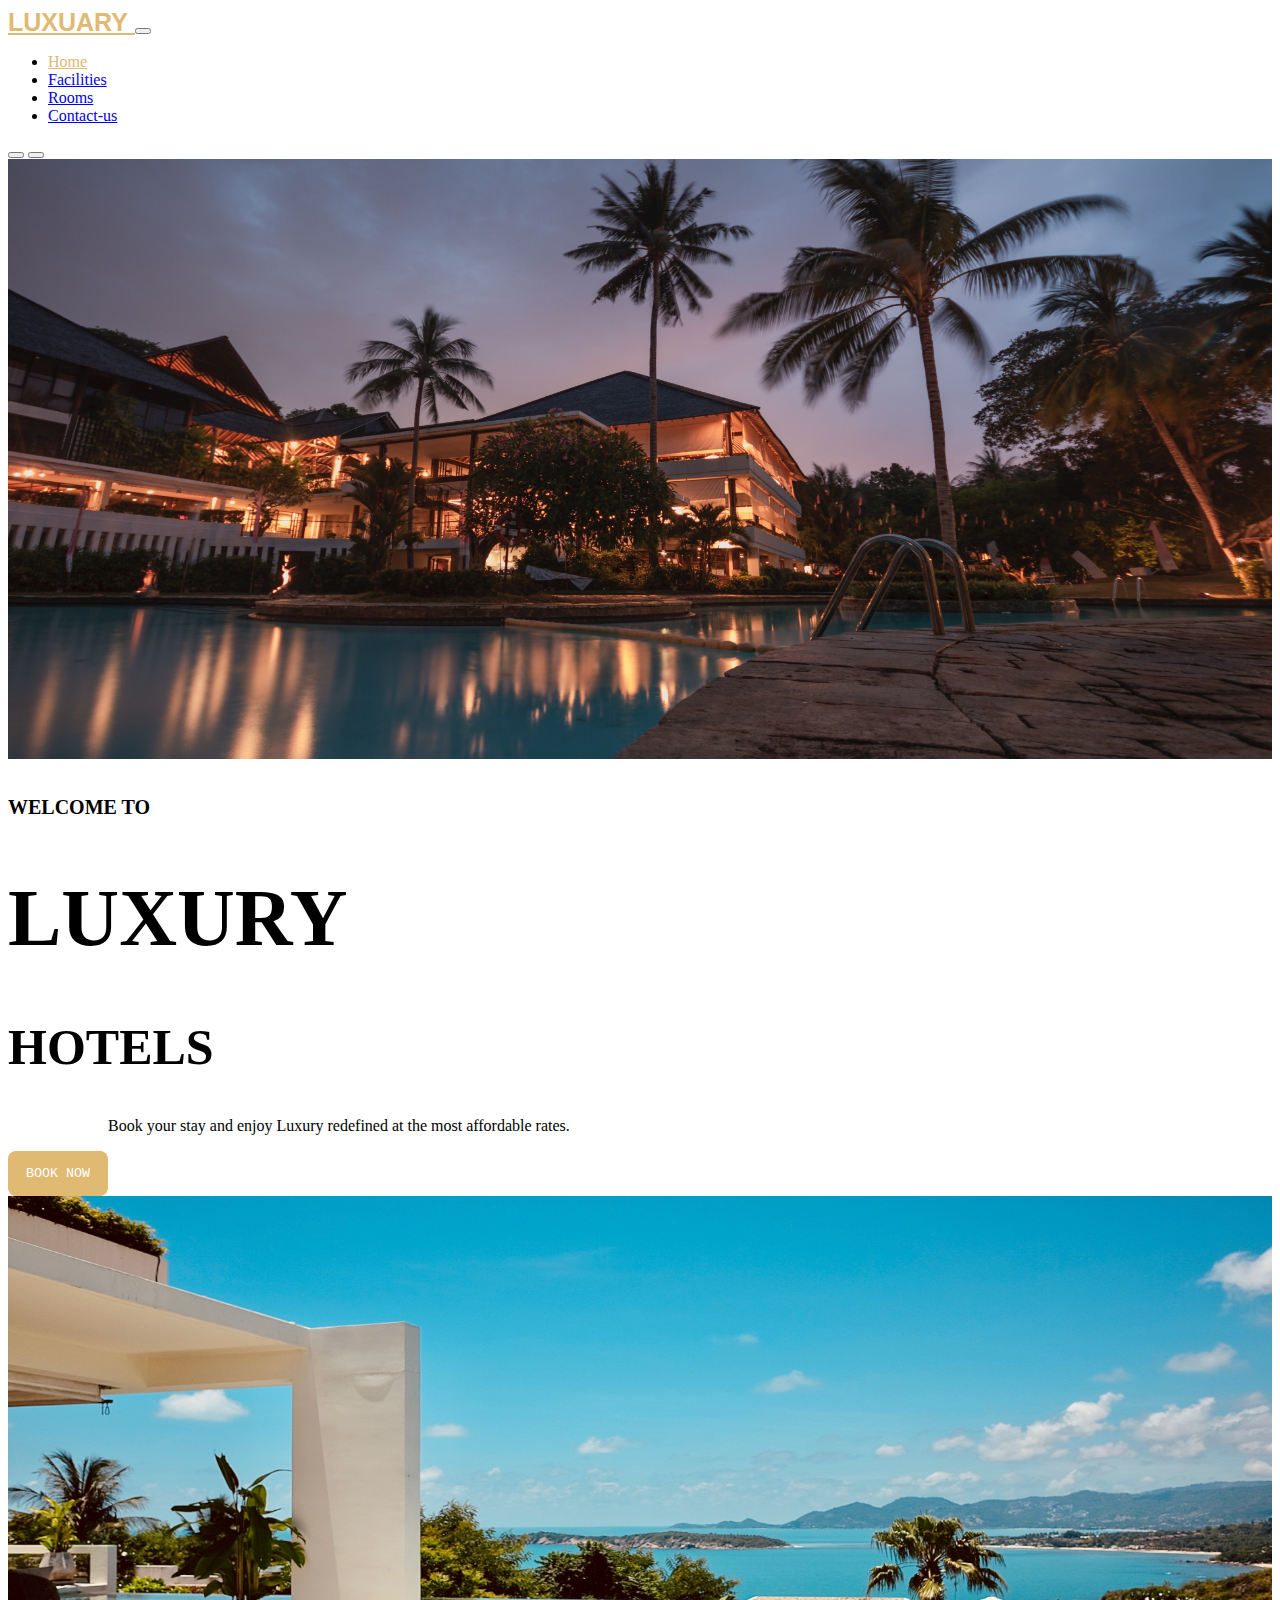
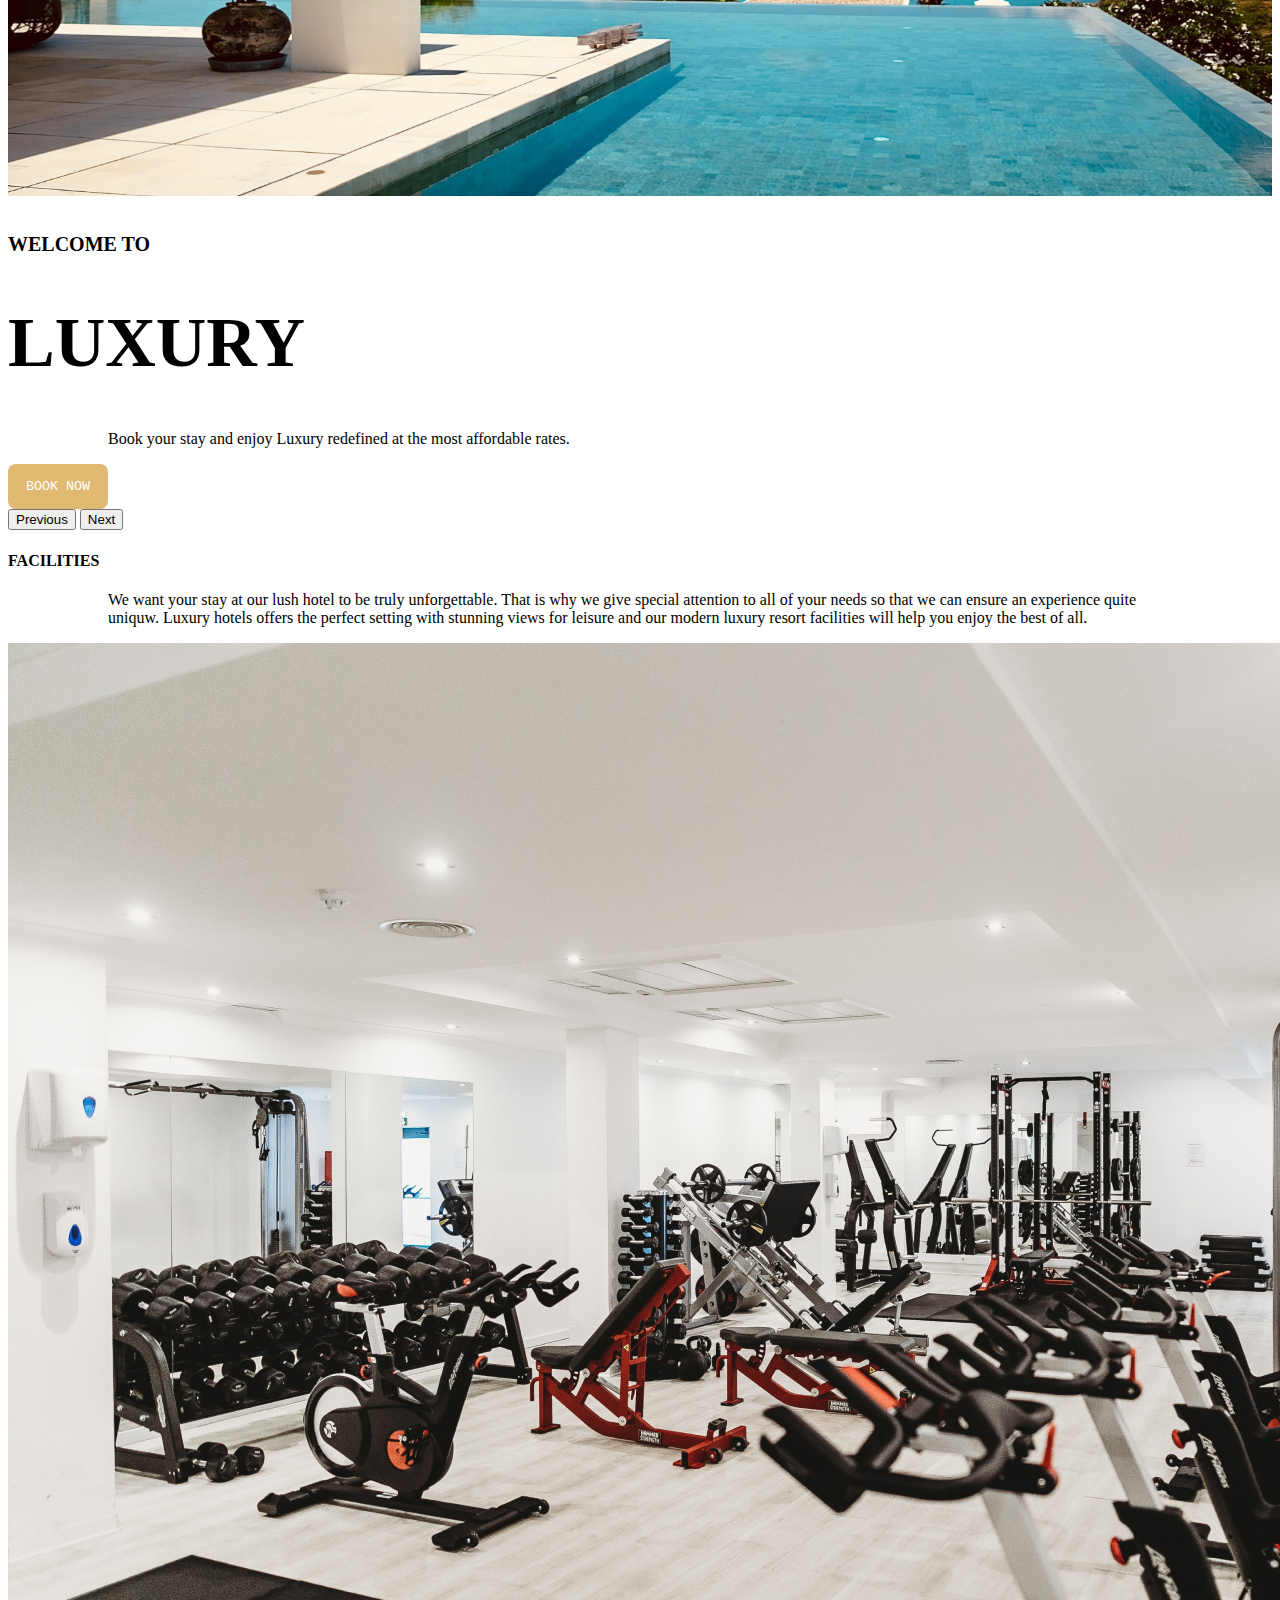
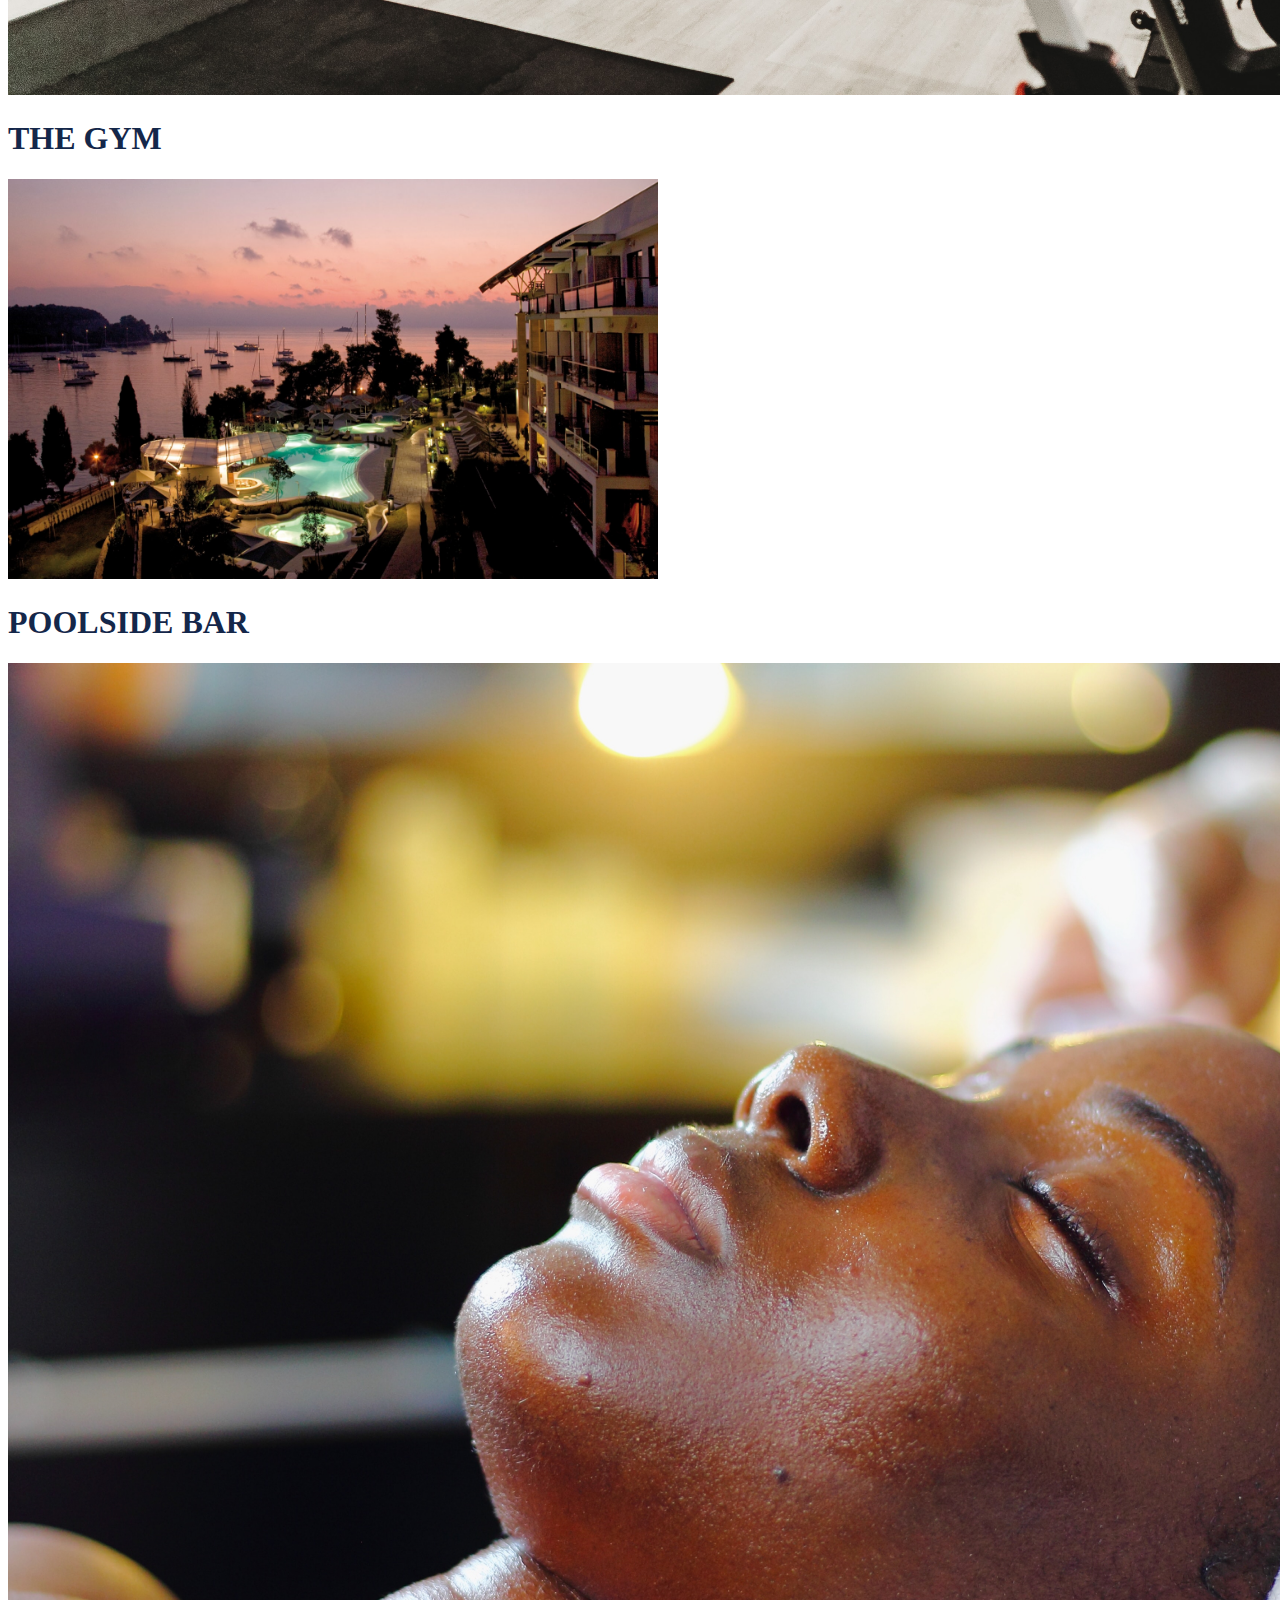
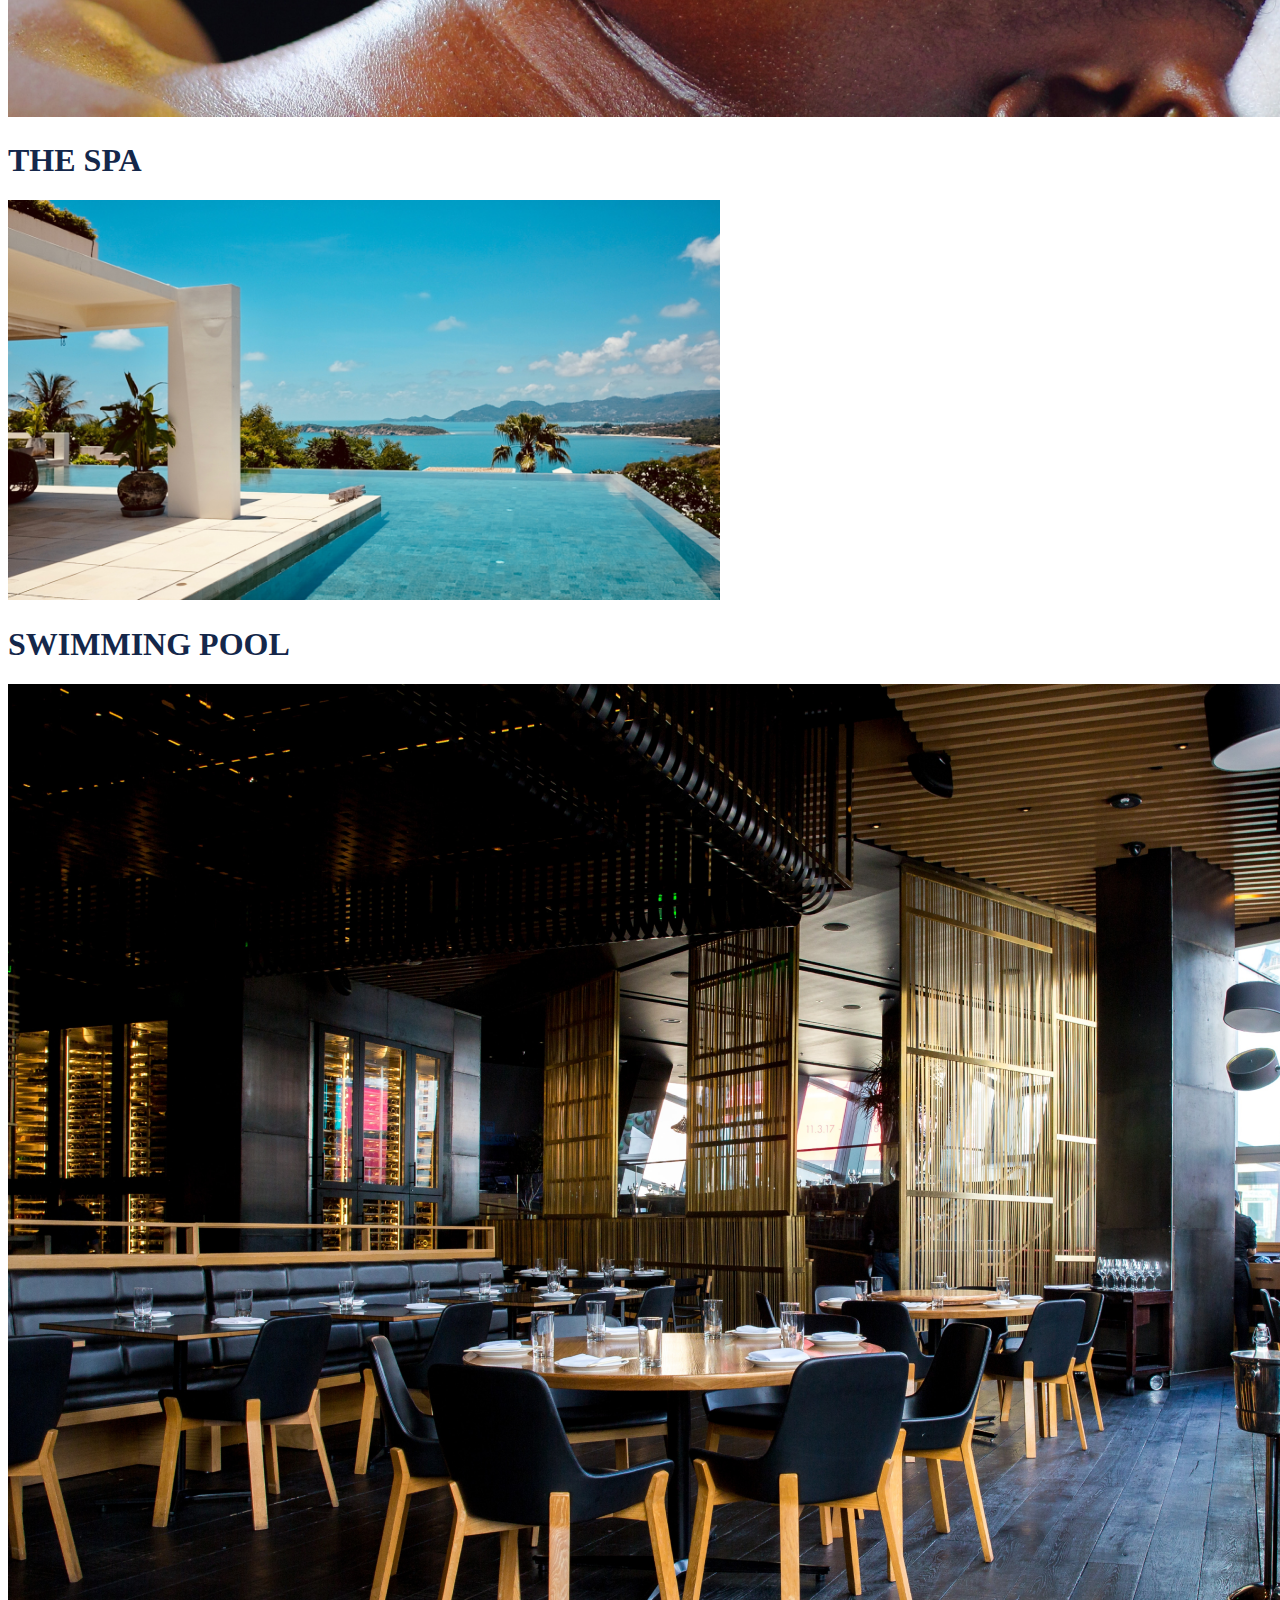
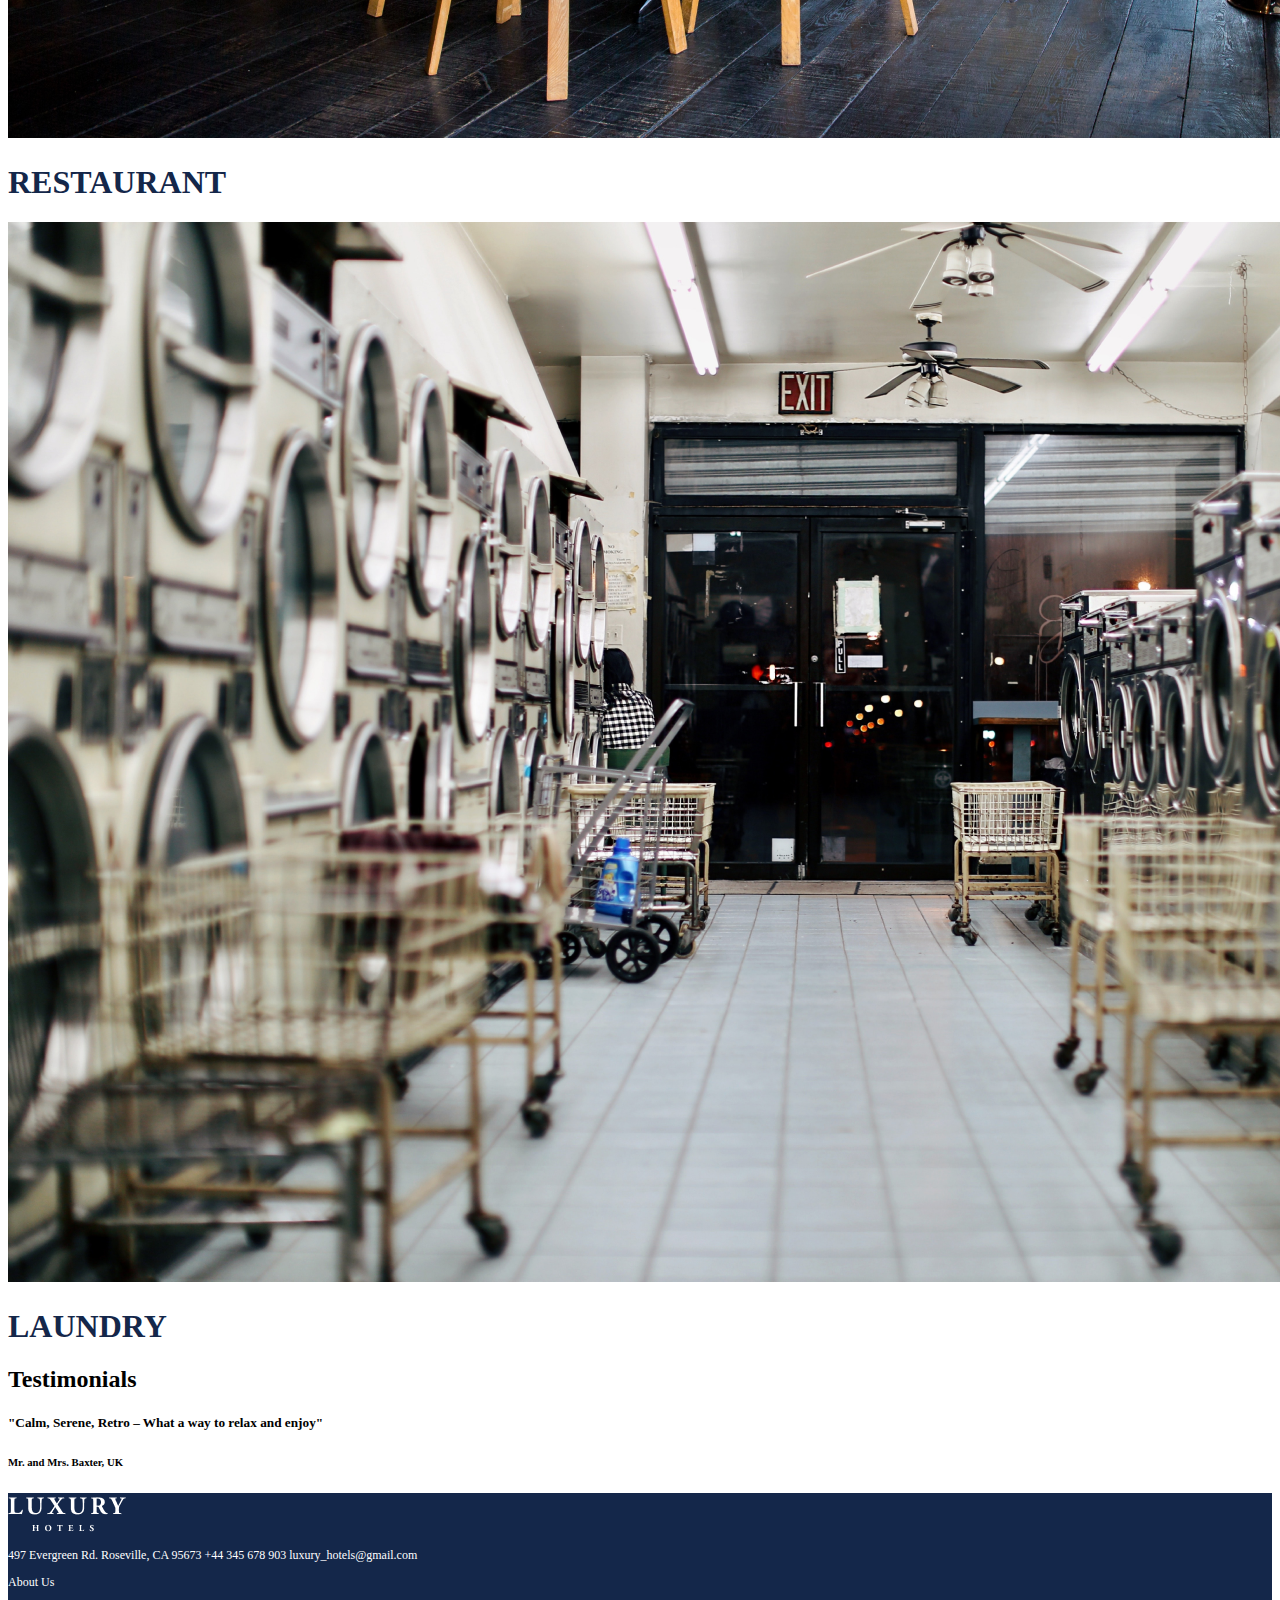
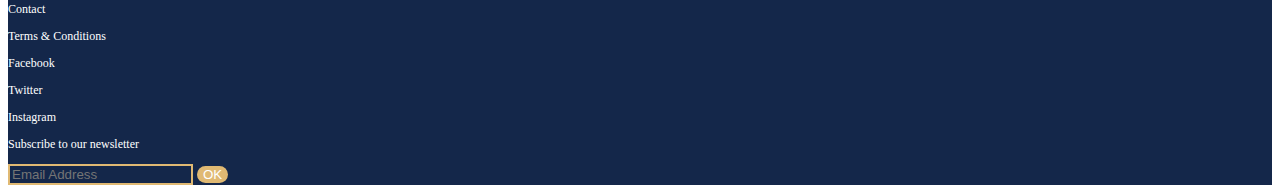
==== facilitiesPage.html @ 20c2d55d "updated file" ====
<!DOCTYPE html>
<html lang="en">
<head>
    <meta charset="UTF-8">
    <meta name="viewport" content="width=device-width, initial-scale=1.0">
    <title>Document</title>
    <link href="https://cdn.jsdelivr.net/npm/bootstrap@5.3.2/dist/css/bootstrap.min.css" rel="stylesheet"
    integrity="sha384-T3c6CoIi6uLrA9TneNEoa7RxnatzjcDSCmG1MXxSR1GAsXEV/Dwwykc2MPK8M2HN" crossorigin="anonymous">
<script src="https://cdn.jsdelivr.net/npm/bootstrap@5.3.2/dist/js/bootstrap.bundle.min.js"
    integrity="sha384-C6RzsynM9kWDrMNeT87bh95OGNyZPhcTNXj1NW7RuBCsyN/o0jlpcV8Qyq46cDfL"
    crossorigin="anonymous"></script>
<link rel="stylesheet" href="facilitiesPage.css">
</head>
<body>
    <div class="header">

        <nav class="navbar navbar-expand-lg bg-body-tertiary">
            <div class="container-fluid">


                <a class="navbar-brand ps-5" style="color:  #E0B973;font-family: 'Kanit', sans-serif;font-size: 25px;"
                    href="#">

                    <b>LUXUARY</b>
                </a>
                <button class="navbar-toggler" type="button" data-bs-toggle="collapse" data-bs-target="#navbarNav"
                    aria-controls="navbarNav" aria-expanded="false" aria-label="Toggle navigation">
                    <span class="navbar-toggler-icon"></span>
                </button>
                <div class="collapse navbar-collapse " id="navbarNav">
                    <ul class="navbar-nav ms-auto ">
                        <li class="nav-item ">
                            <a class="nav-link active" style="color: #E0B973;" aria-current="page"
                                href="./index.html">Home</a>
                        </li>
                        <li class="nav-item ">
                            <a class="nav-link" href="./facilitiesPage.html">Facilities</a>
                        </li>
                        <li class="nav-item">
                            <a class="nav-link" href="./roomsPage.html">Rooms</a>
                        </li>
                        <li class="nav-item pe-5">
                            <a class="nav-link" href="#">Contact-us</a>
                        </li>


                    </ul>
                </div>
            </div>
        </nav>

    </div>
    <main>
        <div class="div-img">
            <!-- <img src="./images/Mask Group.png" class="" width="100%" height="600px"> -->
            <div id="carouselExampleDark" class="carousel carousel-light slide mt-2">
                <div class="carousel-indicators">
                    <button type="button" data-bs-target="#carouselExampleDark" data-bs-slide-to="0" class="active"
                        aria-current="true" aria-label="Slide 1"></button>
                    <button type="button" data-bs-target="#carouselExampleDark" data-bs-slide-to="1"
                        aria-label="Slide 2"></button>
                    <!-- <button type="button" data-bs-target="#carouselExampleDark" data-bs-slide-to="2" aria-label="Slide 3"></button> -->
                </div>
                <div class="carousel-inner">
                    <div class="carousel-item active" data-bs-interval="10000">
                        <img class="image" src="./images/palm-trees-at-night-258154 1.png" width="100%" height="600px"
                            class="d-block w-100" alt="...">
                        <div class="carousel-caption  d-md-block ">
                            <h5 class="heading " style="font-size: 20px;">WELCOME TO</h5>
                            <h1 class="" style="font-size: 80px;">LUXURY</h1>
                            <h2 class="" style="font-size: 50px;">HOTELS</h2>
                            <p class="para ">Book your stay and enjoy Luxury
                                redefined at the most affordable rates.</p>
                            <div class="b1 "><button class="btn1">BOOK NOW</button></div>
                        </div>
                    </div>
                    <div class="carousel-item" data-bs-interval="2000">
                        <img class="image" src="./images/swimming pool.png"
                     width="100%" height="600px" class="d-block w-100" alt="...">
                        <div class="carousel-caption  d-md-block ">
                            <h5 class="heading " style="font-size: 20px;">WELCOME TO</h5>
                            <h1 class="" style="font-size: 70px;">LUXURY</h1>
                            <p class="para ">Book your stay and enjoy Luxury
                                redefined at the most affordable rates.</p>
                            <div class="b1 "><button class="btn1">BOOK NOW</button></div>
                        </div>
                    </div>

                </div>
                <button class="carousel-control-prev" type="button" data-bs-target="#carouselExampleDark"
                    data-bs-slide="prev">
                    <span class="carousel-control-prev-icon" aria-hidden="true"></span>
                    <span class="visually-hidden">Previous</span>
                </button>
                <button class="carousel-control-next" type="button" data-bs-target="#carouselExampleDark"
                    data-bs-slide="next">
                    <span class="carousel-control-next-icon" aria-hidden="true"></span>
                    <span class="visually-hidden">Next</span>
                </button>
            </div>

          
        </div>
        <div class="div-section2">
            <div class="row">
              <div class="col">
                <h4 class="text-center mt-5">FACILITIES</h4>
                <div class="para">
                  <p class="text-center mt-5 ps-lg-5 pe-lg-5 ">We want your stay at our lush hotel to be truly unforgettable.  That is why we give special attention to all of your needs so 
                    that we can ensure an experience quite uniquw. Luxury hotels offers the perfect setting with stunning views for leisure
                    and our modern luxury resort facilities will help you enjoy the best of all.  </p>
                </div>
      
              </div>
            </div>
      
          </div>

          <div class="card-section ps-5 pe-5 container mt-3 ">
            <div class="row">
              <div class="col-lg-6 mt-2">
                <div class="card ">
                  <img src="./images/gym.png" class="card-img-top " alt="...">
                  <div class="card-body">
                    <h1 class="card-title text-center" style="color: #14274A;background-color: white;">THE GYM
                    </h1>
                    
      
                  </div>
                </div>
      
              </div>
              <div class="col-lg-6 mt-2">
                <div class="card  ">
                  <img src="./images/pool.png" class="card-img-top " alt="..." height="400px">
                  <div class="card-body">
                    <h1 class="card-title text-center" style="color: #14274A;background-color: white;">POOLSIDE BAR
                    </h1>
                    
      
                  </div>
                </div>
      
              </div>
              <div class="col-lg-6 mt-2">
                <div class="card  ">
                  <img src="./images/spa.png" class="card-img-top " alt="...">
                  <div class="card-body">
                    <h1 class="card-title text-center" style="color: #14274A;background-color: white;">THE SPA
                    </h1>
                    
      
                  </div>
                </div>
      
              </div>
              <div class="col-lg-6 mt-2">
                <div class="card  ">
                  <img src="./images/swimming pool.png" class="card-img-top " alt="..." height="400px">
                  <div class="card-body">
                    <h1 class="card-title text-center" style="color: #14274A;background-color: white;">SWIMMING POOL
                    </h1>
                    
      
                  </div>
                </div>
      
              </div>
              <div class="col-lg-6 mt-2">
                <div class="card  ">
                  <img src="./images/res.png" class="card-img-top " alt="...">
                  <div class="card-body">
                    <h1 class="card-title text-center" style="color: #14274A;background-color: white;">RESTAURANT
                    </h1>
                    
      
                  </div>
                </div>
      
              </div>
              <div class="col-lg-6 mt-2">
                <div class="card  ">
                  <img src="./images/lau.png" class="card-img-top " alt="...">
                  <div class="card-body">
                    <h1 class="card-title text-center" style="color: #14274A;background-color: white;">LAUNDRY
                    </h1>
                    
      
                  </div>
                </div>
      
              </div>
      
            </div>
      
          </div>
          <div class="row">
            <div class="col">
              <h2 class="text-center mt-5">Testimonials</h2>
              <h5 class="text-center">"Calm, Serene, Retro – What a way to relax and enjoy"</h5>
              <h6 class="text-center"> Mr. and Mrs. Baxter, UK</h6>
      
            </div>
          </div>
          <footer>
            <div class="footDiv mt-4" style="background-color: #14274A;">
              <div class="row">
                <div class="col-lg-3">
                  <div class="logDiv mt-5 ms-3">
                    <img src="./images/Group 35.png">
                    <p class="mt-2" style="color: white;font-size: 12px;">497 Evergreen Rd. Roseville, CA 95673
                      +44 345 678 903
                      luxury_hotels@gmail.com</p>
                  </div>
      
      
                </div>
                <div class="col-lg-3 mt-5 ">
                  <p style="color: white;font-size: 12px;">About Us</p>
                  <p style="color: white;font-size: 12px;">Contact</p>
                  <p style="color: white;font-size: 12px;">Terms & Conditions</p>
                </div>
                <div class=" col-lg-3 mt-5">
      
                  <p style="color: white;font-size: 12px;">Facebook</p>
                  <p style="color: white;font-size: 12px;">Twitter</p>
                  <p style="color: white;font-size: 12px;">Instagram</p>
                </div>
                <div class="col-lg-3 mt-5">
                  <p style="color: white;font-size: 12px;"> Subscribe to our newsletter</p>
      
      
                  <div class="input-group mb-3">
                    <input type="text" placeholder="Email Address" aria-describedby="button-addon2" class="EmailInput">
                    <button class="btnEmail " type="button">OK</button>
                  </div>
      
      
      
      
                </div>
      
              </div>
            </div>
          </footer>
    </main>
    
</body>
</html>
---- facilitiesPage.css ----
.btn1{
    font-family: monospace;
    background-color: #E0B973;
    color: white;
    border: none;
    border-radius: 8px;
    width: 100px;
    height: 45px;
    transition: .3s;
}
.btn1:hover {
    background-color: #e6b459;
    box-shadow: 0 0 0 5px #b3bcca5f;
    color: #fff;
  }
  .para{
    padding-left: 100px;
    padding-right: 100px;
  }
  .btnEmail{
    background-color: #E0B973;
    border: none;
    border-radius: 10px;
    color: white;
}
.EmailInput{
    border: #E0B973 2px solid;
    background-color:#14274A ;
}
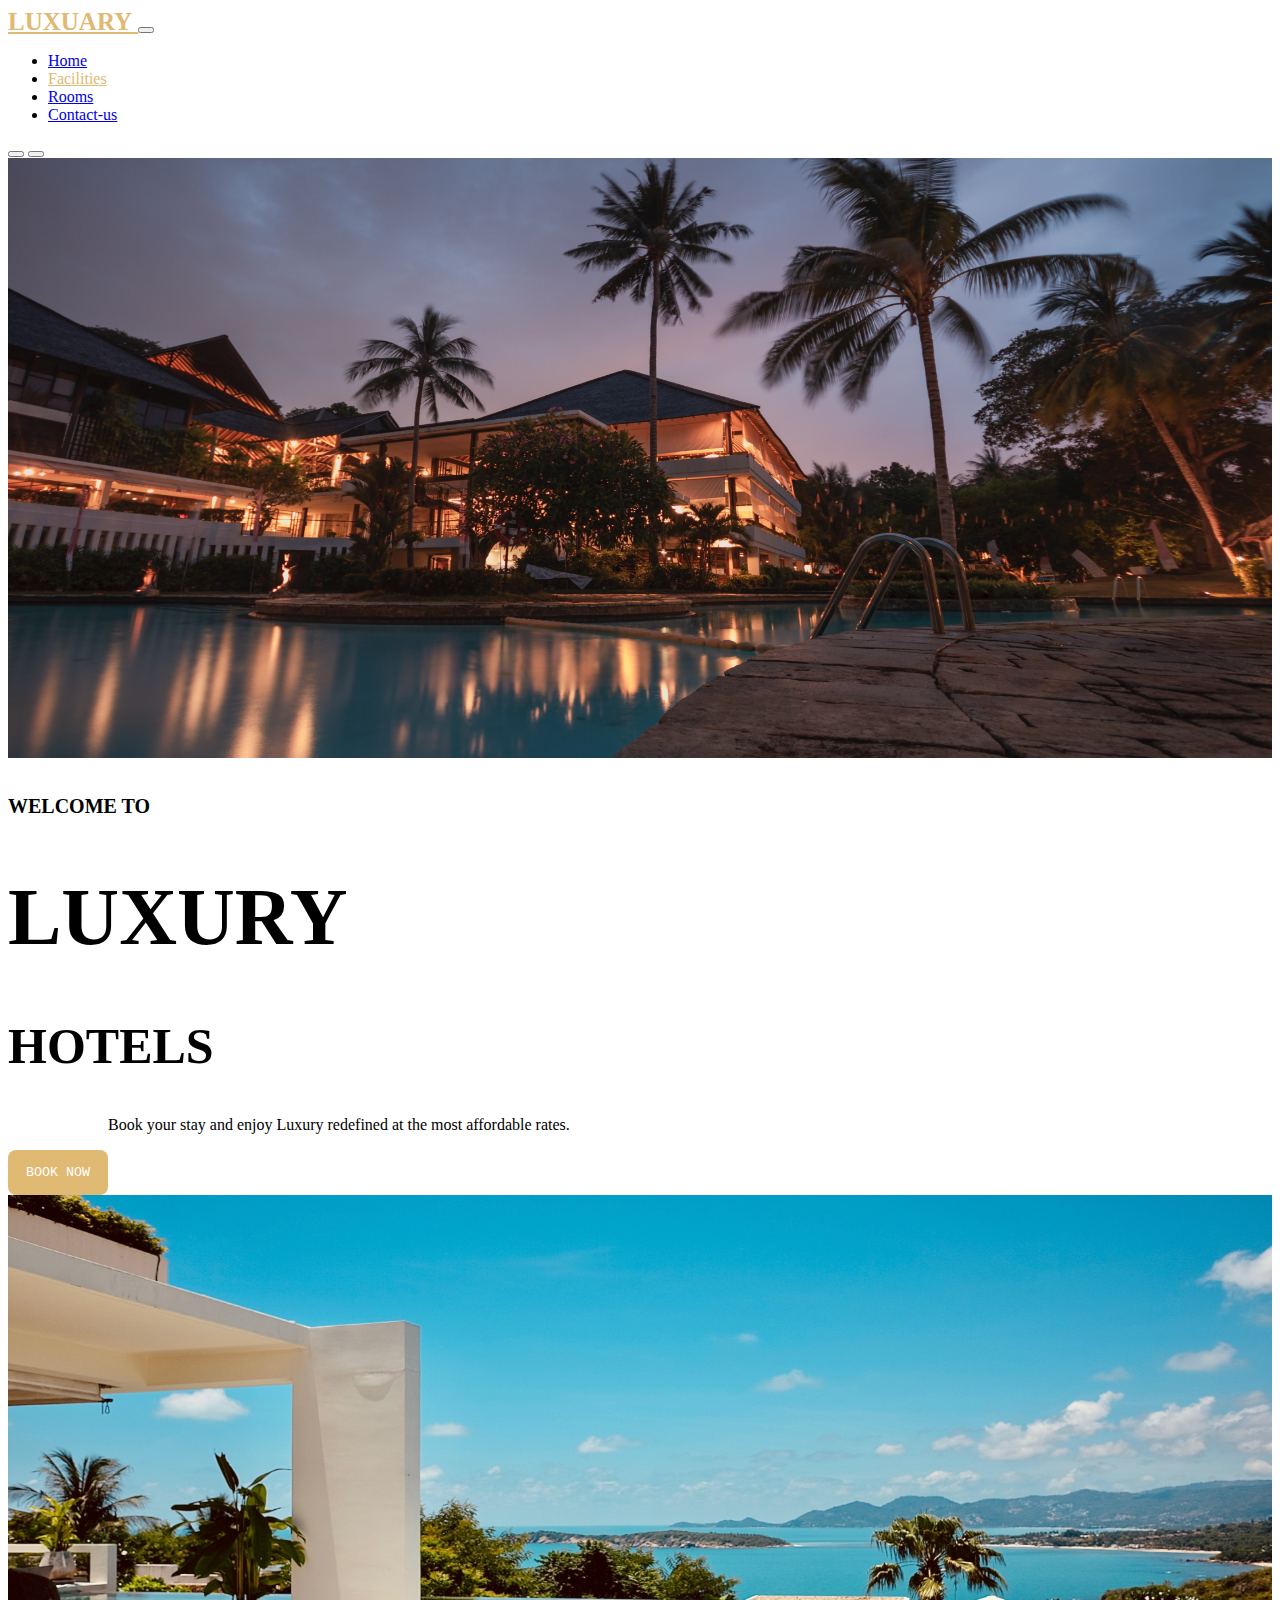
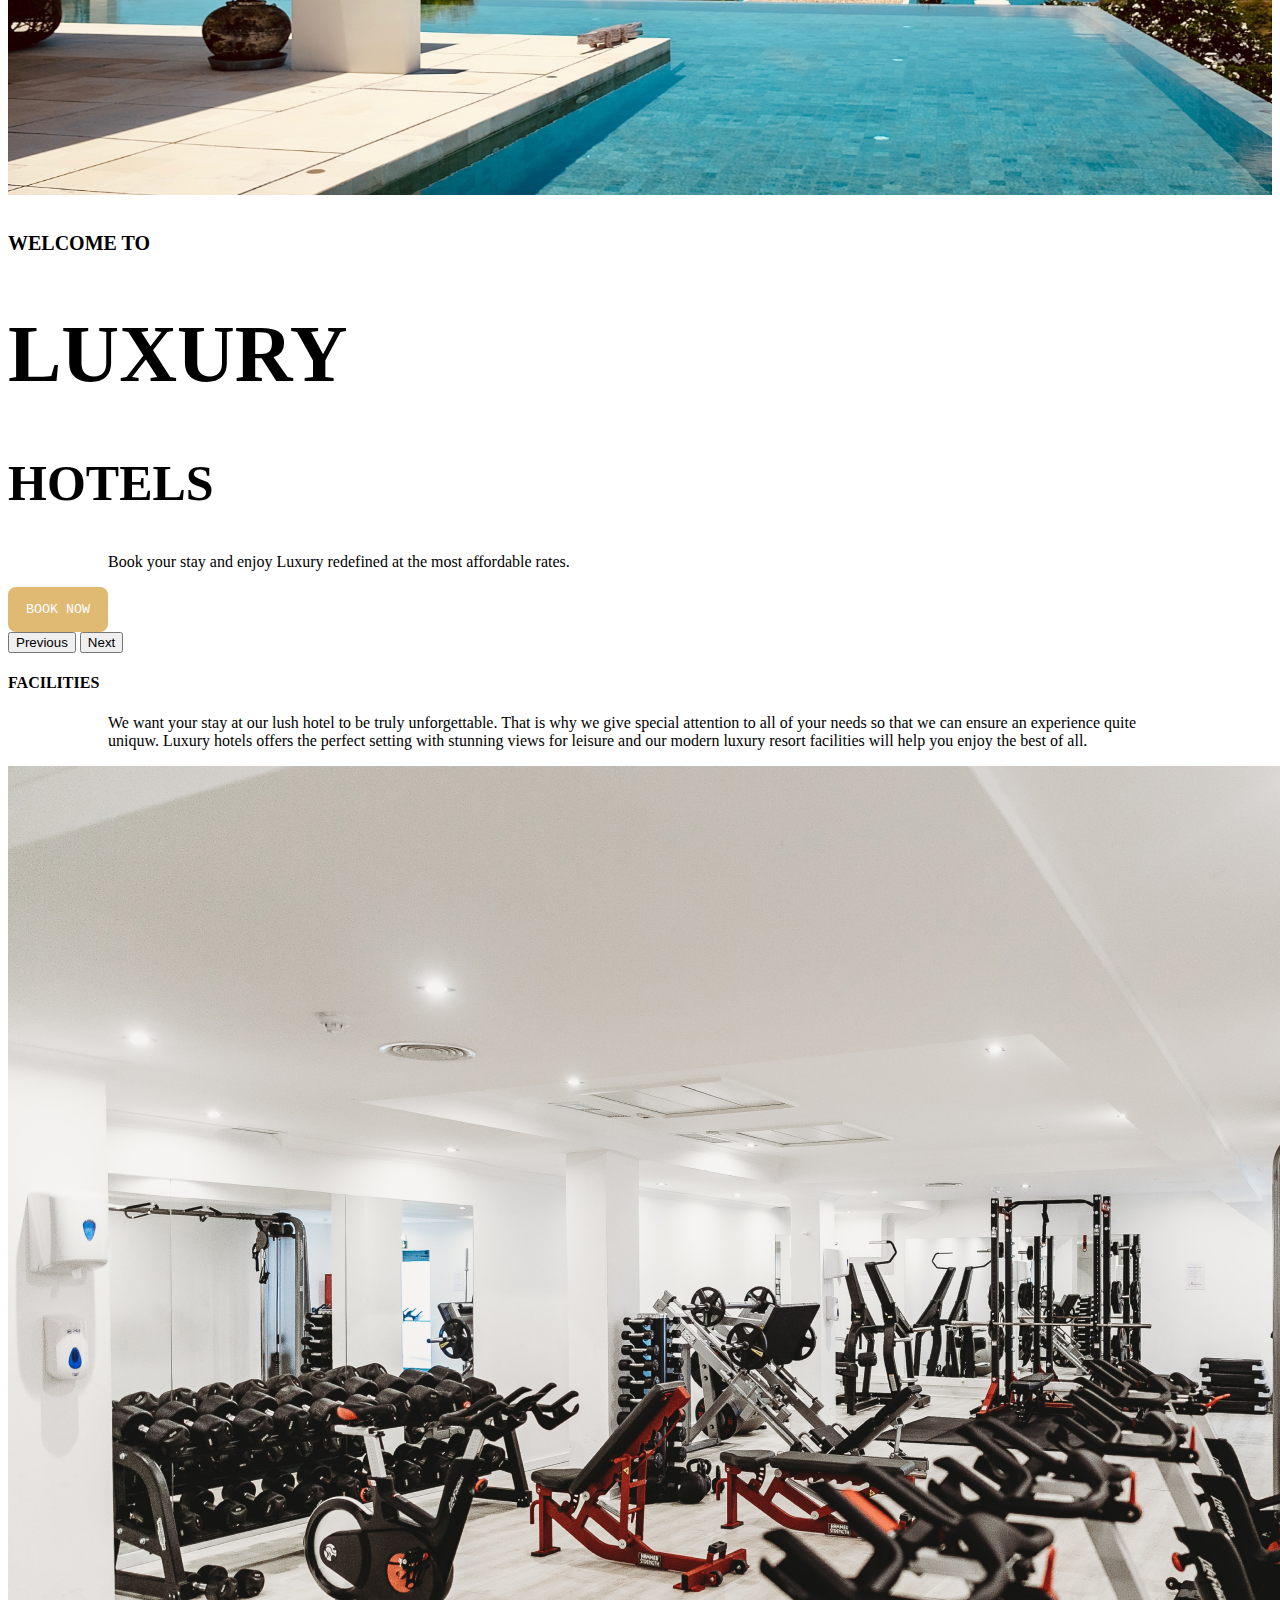
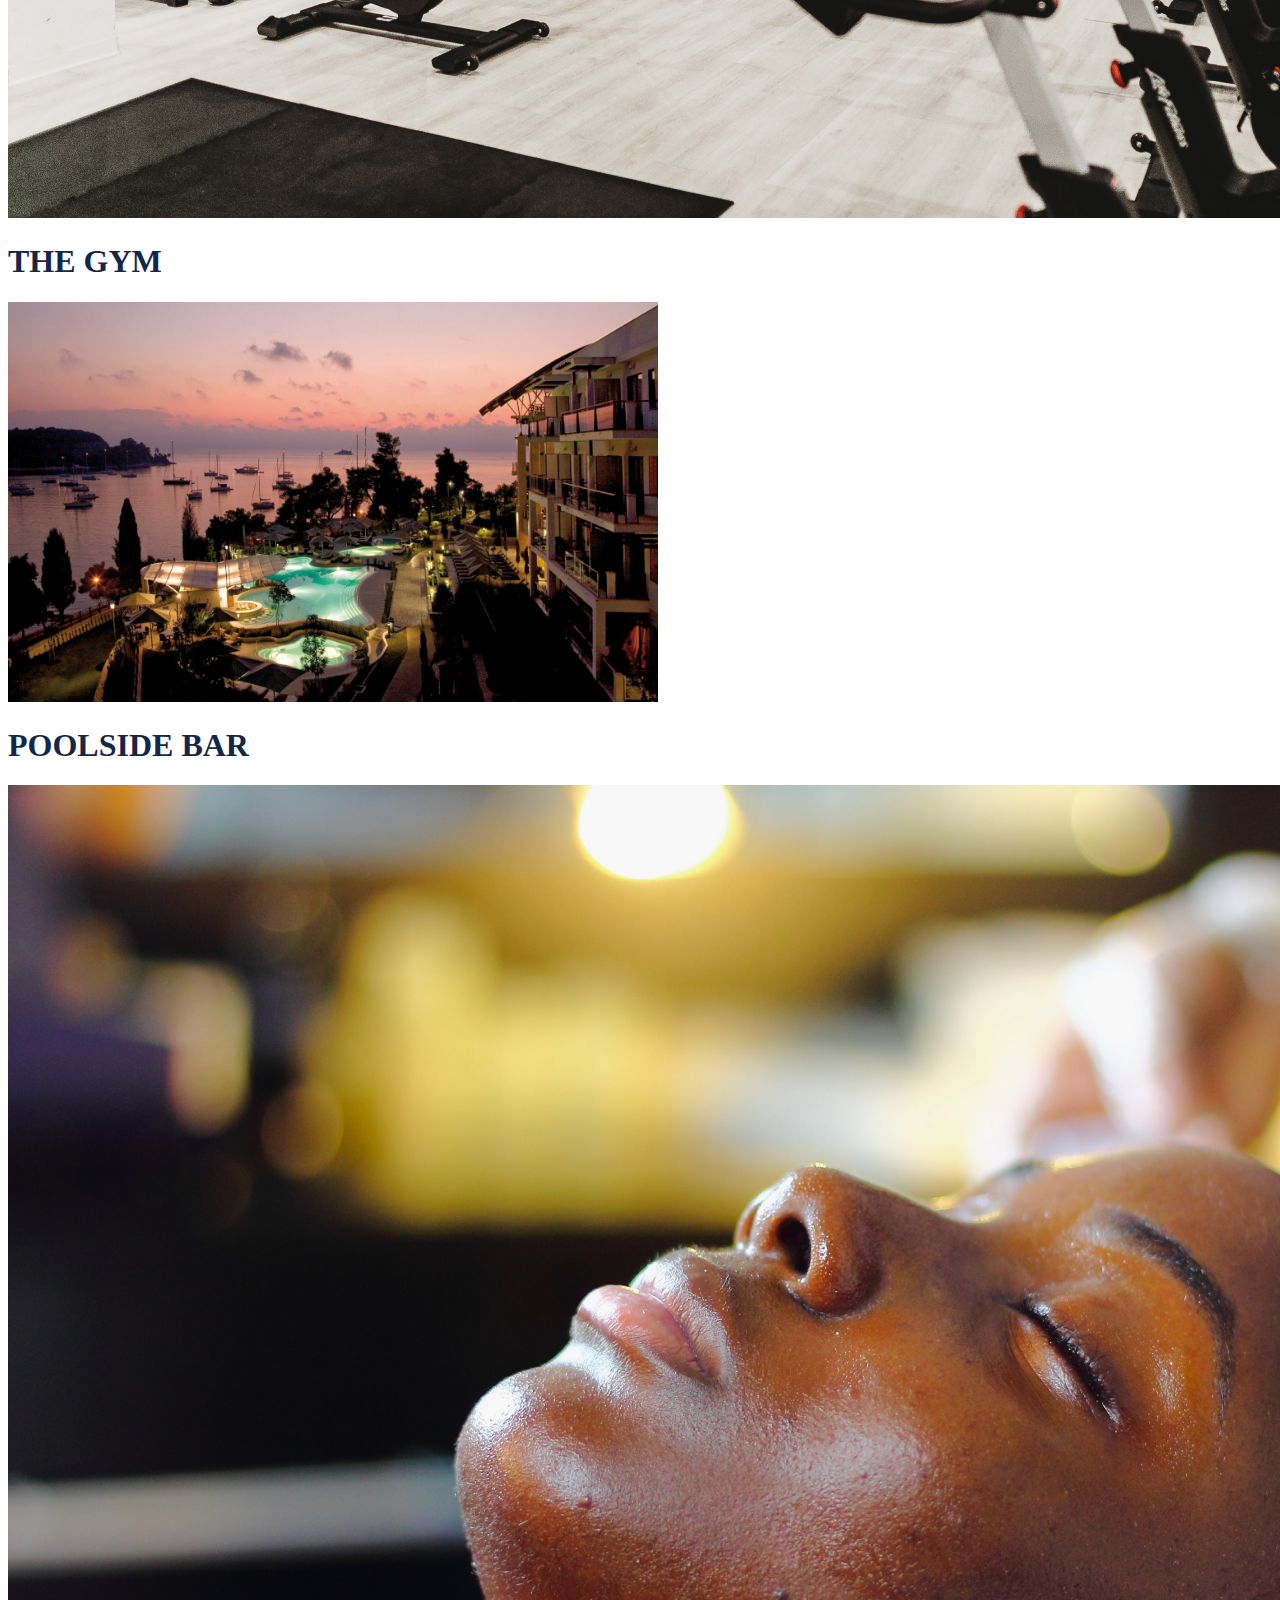
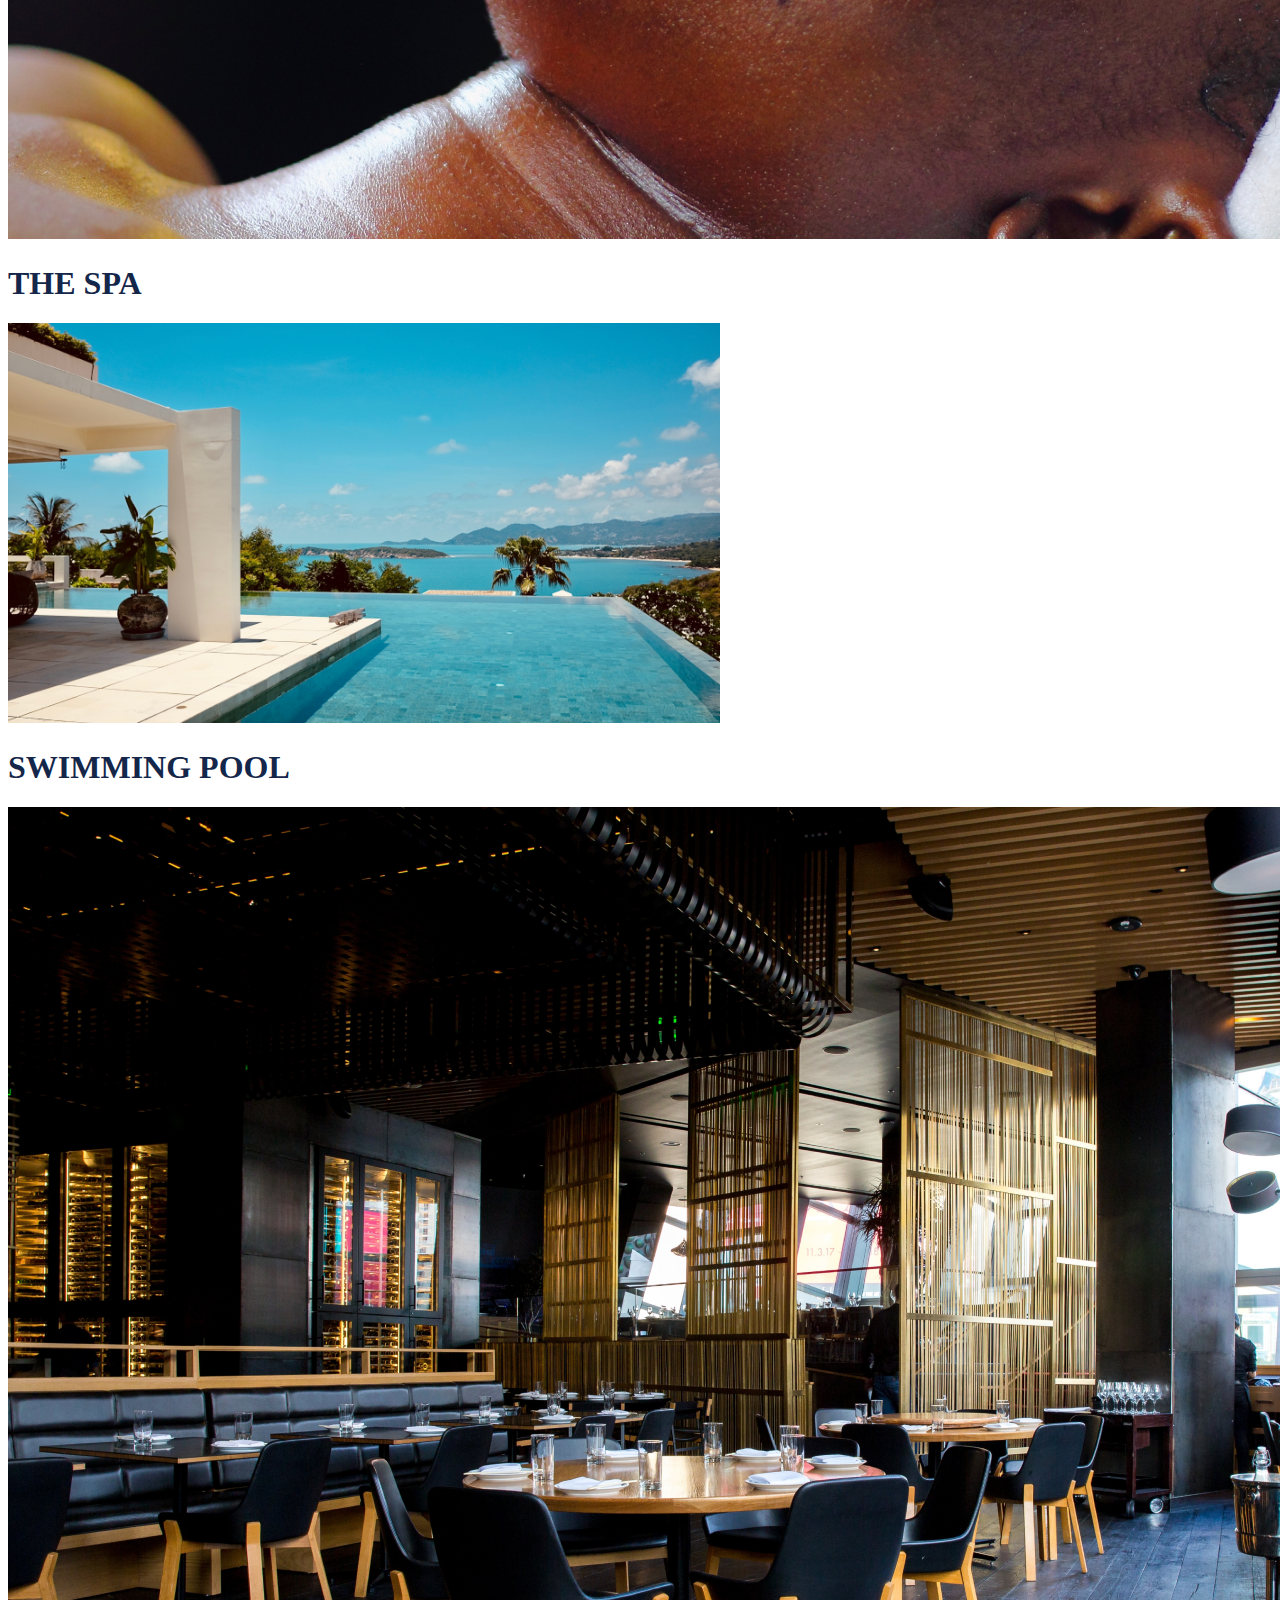
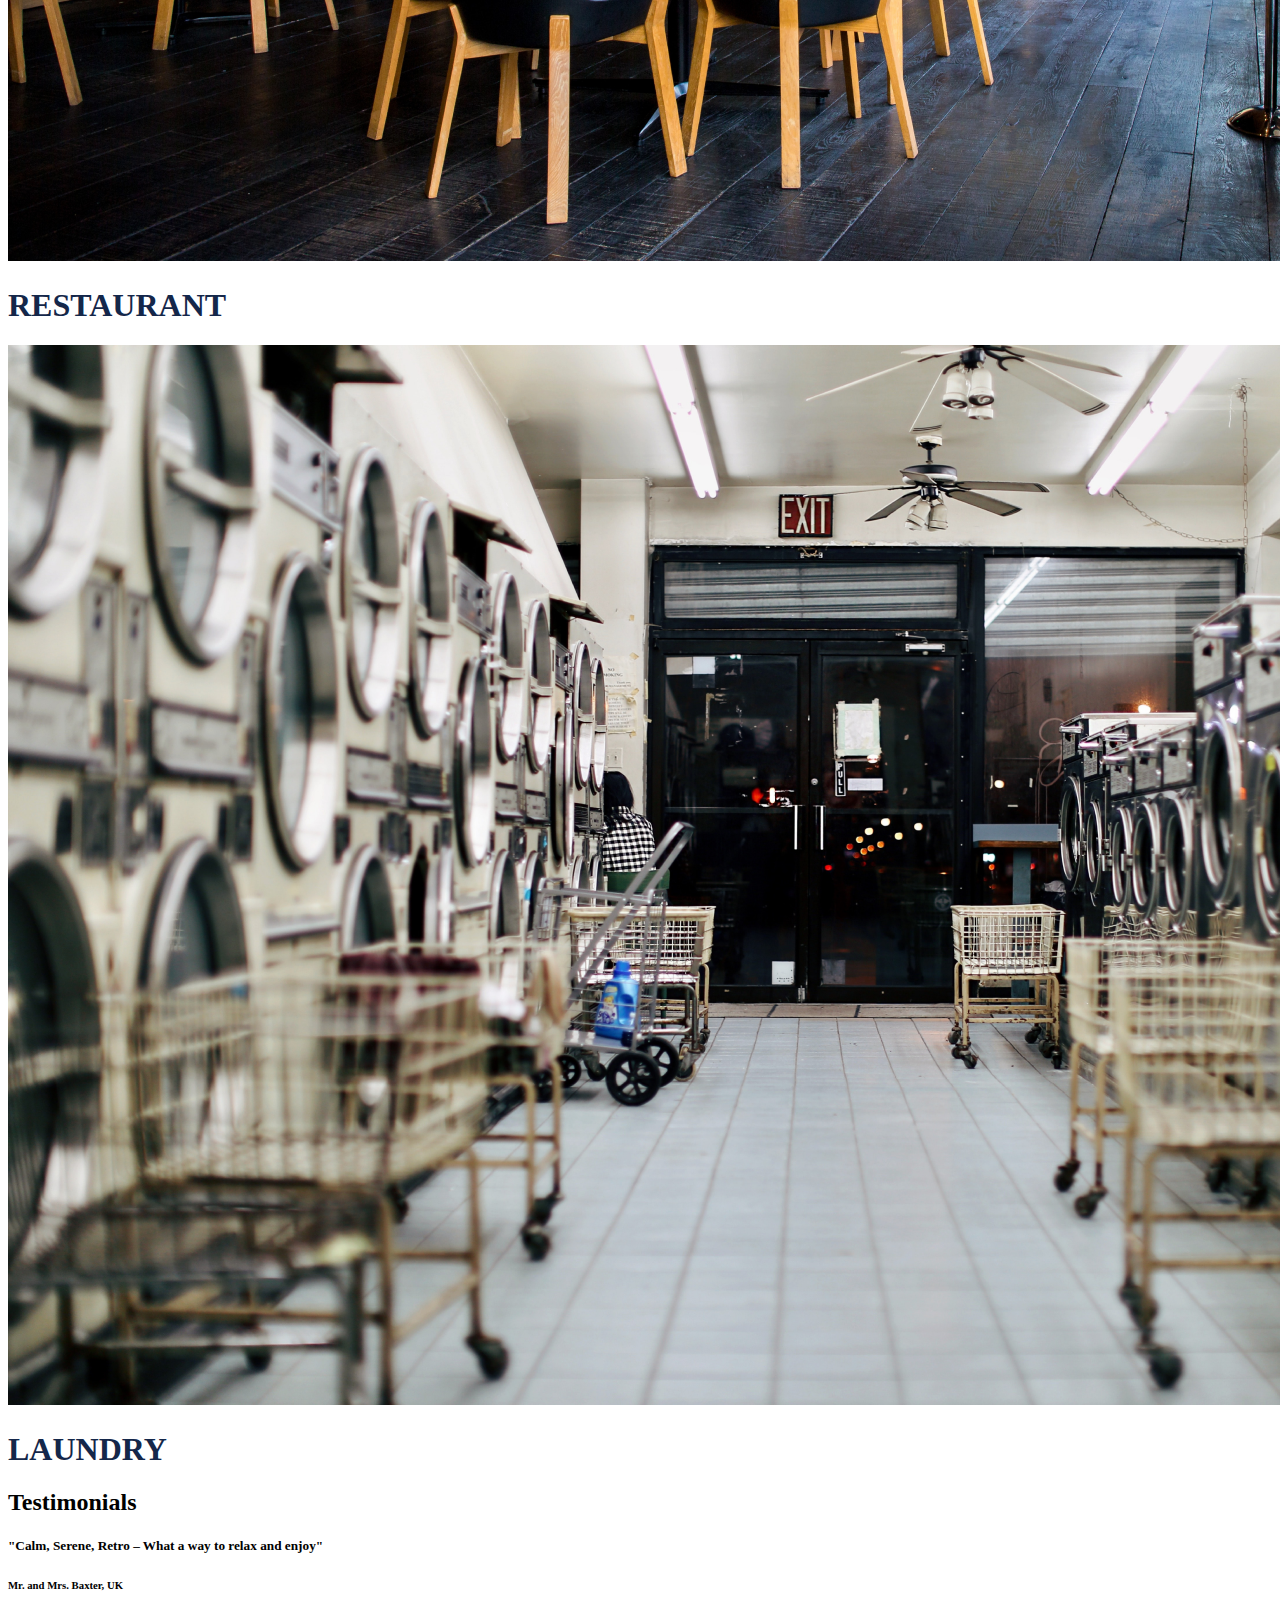
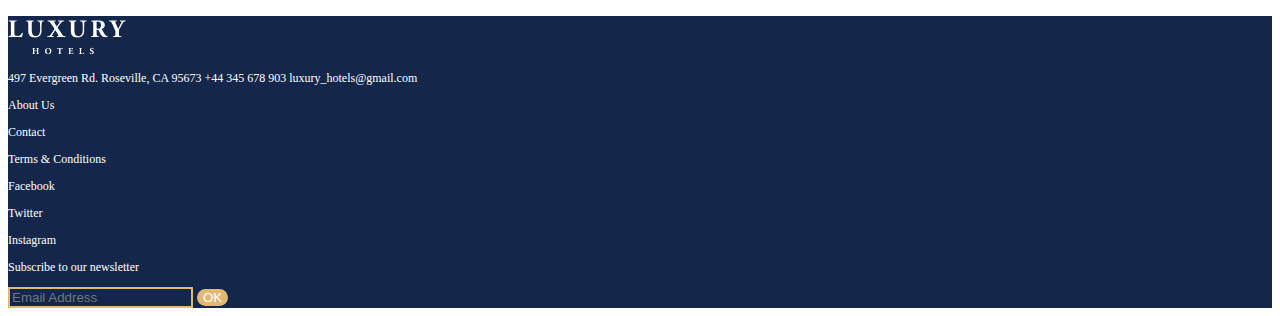
==== commit a61b892b: "updated" ====
--- a/facilitiesPage.html
+++ b/facilitiesPage.html
@@ -18,7 +18,7 @@
             <div class="container-fluid">
 
 
-                <a class="navbar-brand ps-5" style="color:  #E0B973;font-family: 'Kanit', sans-serif;font-size: 25px;"
+                <a class="navbar-brand ps-5" style="color:  #E0B973;font-family: 'Merriweather', serif;font-size: 25px;"
                     href="#">
 
                     <b>LUXUARY</b>
@@ -28,19 +28,19 @@
                     <span class="navbar-toggler-icon"></span>
                 </button>
                 <div class="collapse navbar-collapse " id="navbarNav">
-                    <ul class="navbar-nav ms-auto ">
+                    <ul class="navbar-nav ms-auto nav-underline">
                         <li class="nav-item ">
-                            <a class="nav-link active" style="color: #E0B973;" aria-current="page"
+                            <a class="nav-link "  aria-current="page"
                                 href="./index.html">Home</a>
                         </li>
                         <li class="nav-item ">
-                            <a class="nav-link" href="./facilitiesPage.html">Facilities</a>
+                            <a class="nav-link active" style="color: #E0B973;" href="./facilitiesPage.html">Facilities</a>
                         </li>
                         <li class="nav-item">
                             <a class="nav-link" href="./roomsPage.html">Rooms</a>
                         </li>
                         <li class="nav-item pe-5">
-                            <a class="nav-link" href="#">Contact-us</a>
+                            <a class="nav-link" href="./contactPage.html">Contact-us</a>
                         </li>
 
 
@@ -67,8 +67,8 @@
                             class="d-block w-100" alt="...">
                         <div class="carousel-caption  d-md-block ">
                             <h5 class="heading " style="font-size: 20px;">WELCOME TO</h5>
-                            <h1 class="" style="font-size: 80px;">LUXURY</h1>
-                            <h2 class="" style="font-size: 50px;">HOTELS</h2>
+                            <h1 class="" style="font-size: 80px;font-family: 'Merriweather', serif;">LUXURY</h1>
+                            <h2 class="" style="font-size: 50px;font-family: 'Merriweather', serif;">HOTELS</h2>
                             <p class="para ">Book your stay and enjoy Luxury
                                 redefined at the most affordable rates.</p>
                             <div class="b1 "><button class="btn1">BOOK NOW</button></div>
@@ -79,7 +79,8 @@
                      width="100%" height="600px" class="d-block w-100" alt="...">
                         <div class="carousel-caption  d-md-block ">
                             <h5 class="heading " style="font-size: 20px;">WELCOME TO</h5>
-                            <h1 class="" style="font-size: 70px;">LUXURY</h1>
+                            <h1 class="" style="font-size: 80px;font-family: 'Merriweather', serif;">LUXURY</h1>
+                            <h2 class="" style="font-size: 50px;font-family: 'Merriweather', serif;">HOTELS</h2>
                             <p class="para ">Book your stay and enjoy Luxury
                                 redefined at the most affordable rates.</p>
                             <div class="b1 "><button class="btn1">BOOK NOW</button></div>
@@ -196,7 +197,7 @@
           </div>
           <div class="row">
             <div class="col">
-              <h2 class="text-center mt-5">Testimonials</h2>
+              <h2 class="text-center mt-5" style="font-family: 'Merriweather', serif;">Testimonials</h2>
               <h5 class="text-center">"Calm, Serene, Retro – What a way to relax and enjoy"</h5>
               <h6 class="text-center"> Mr. and Mrs. Baxter, UK</h6>
       
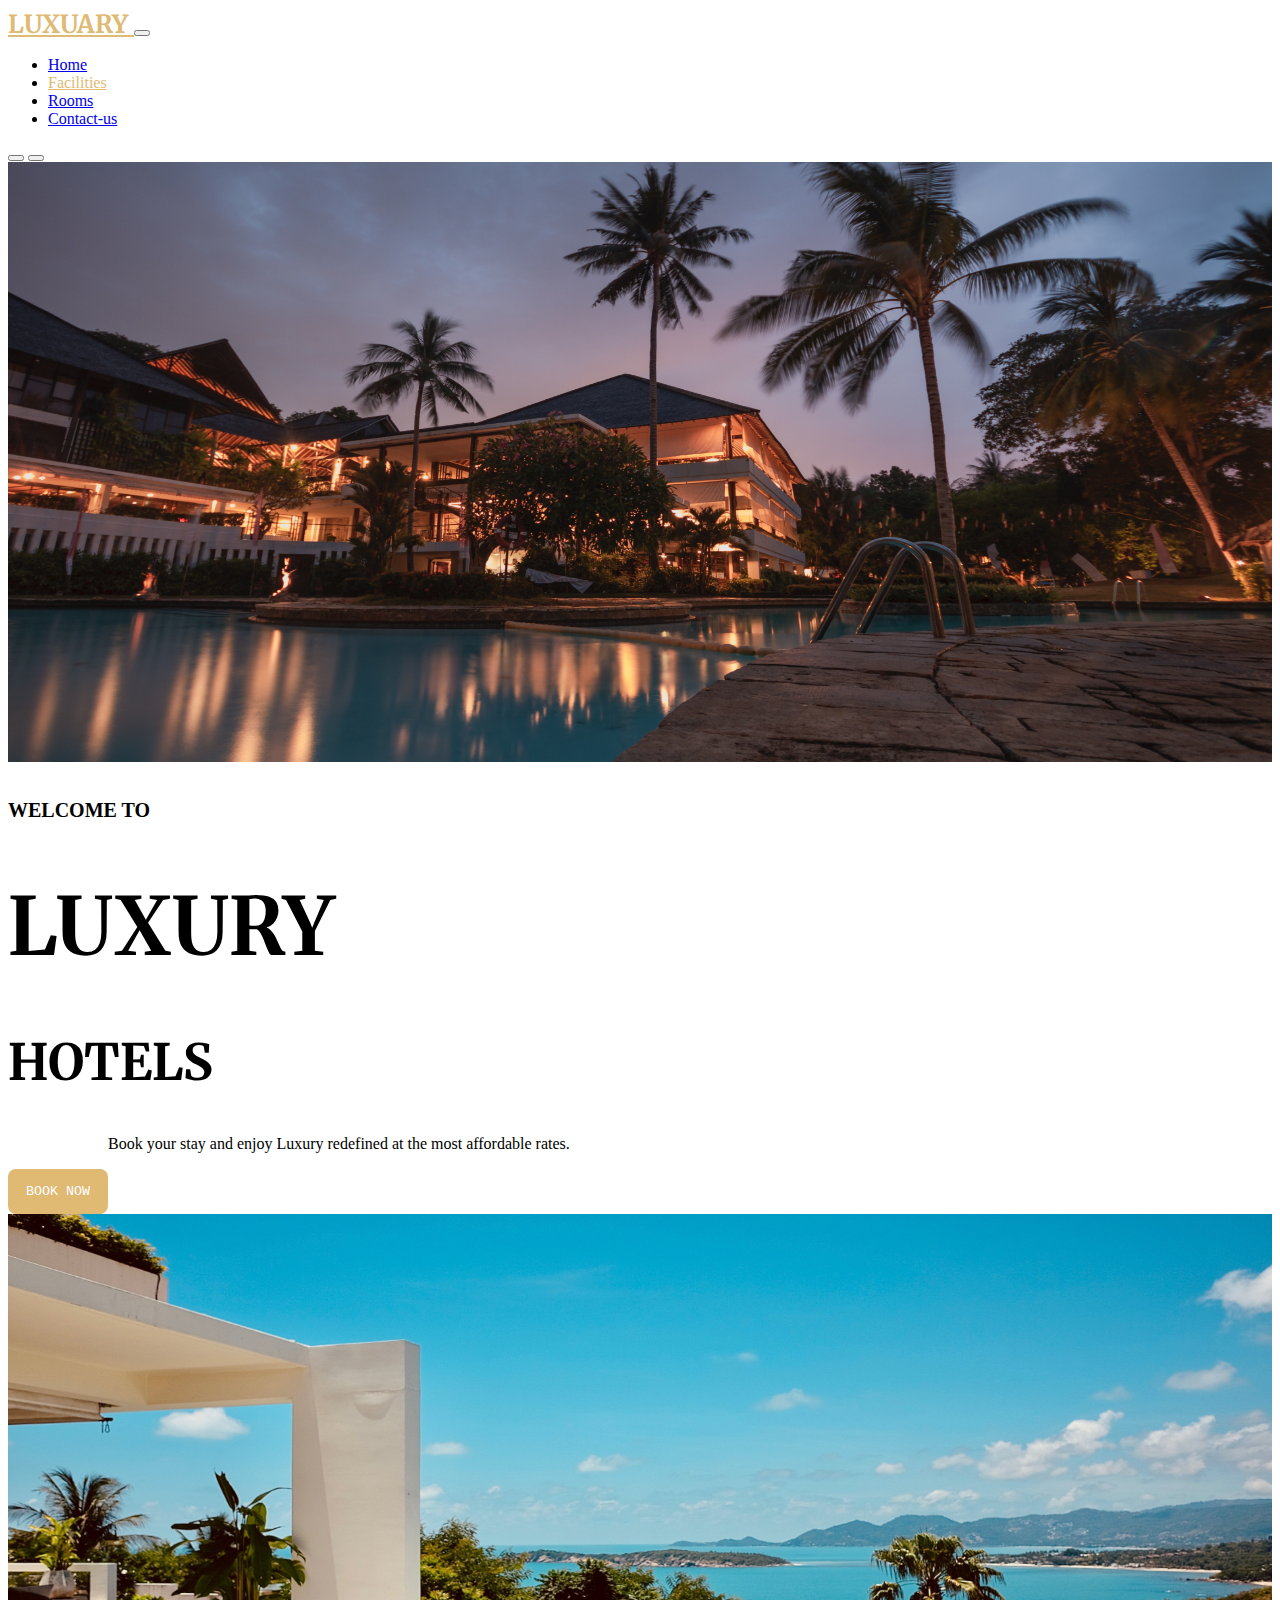
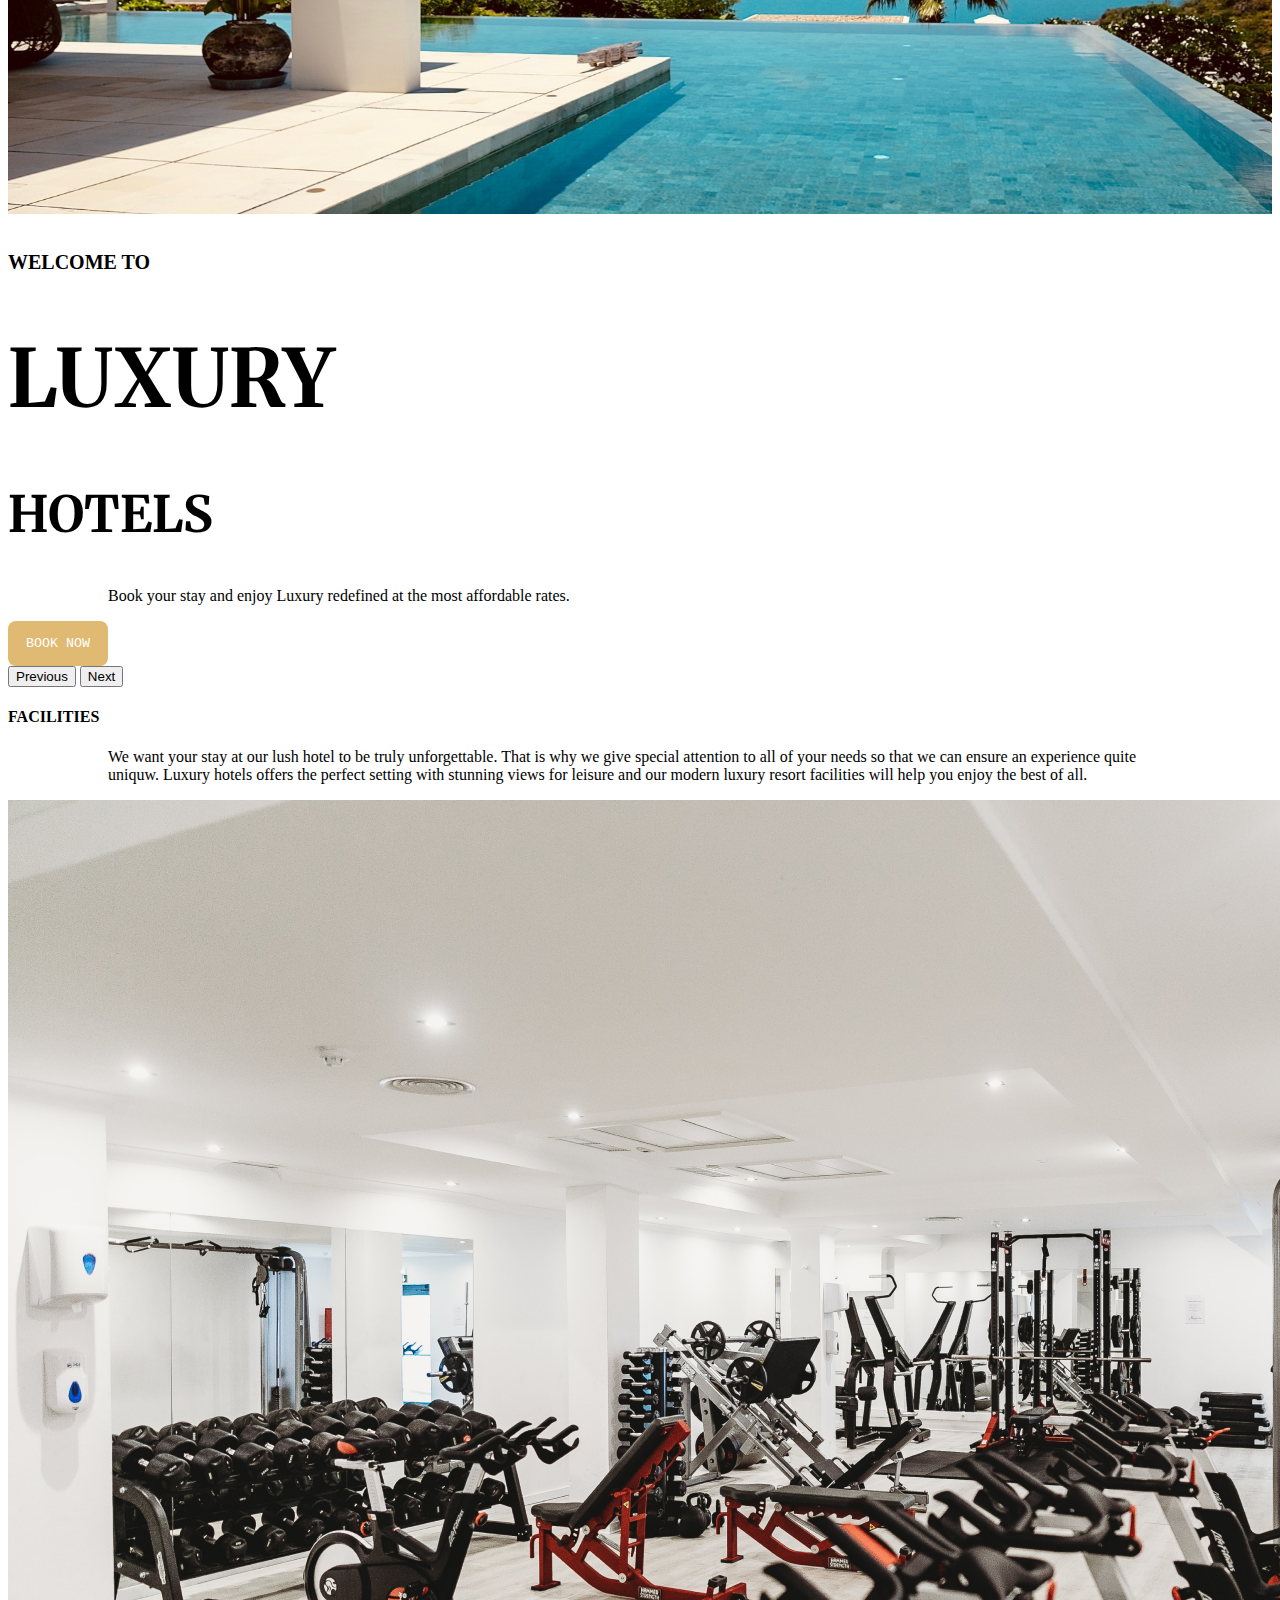
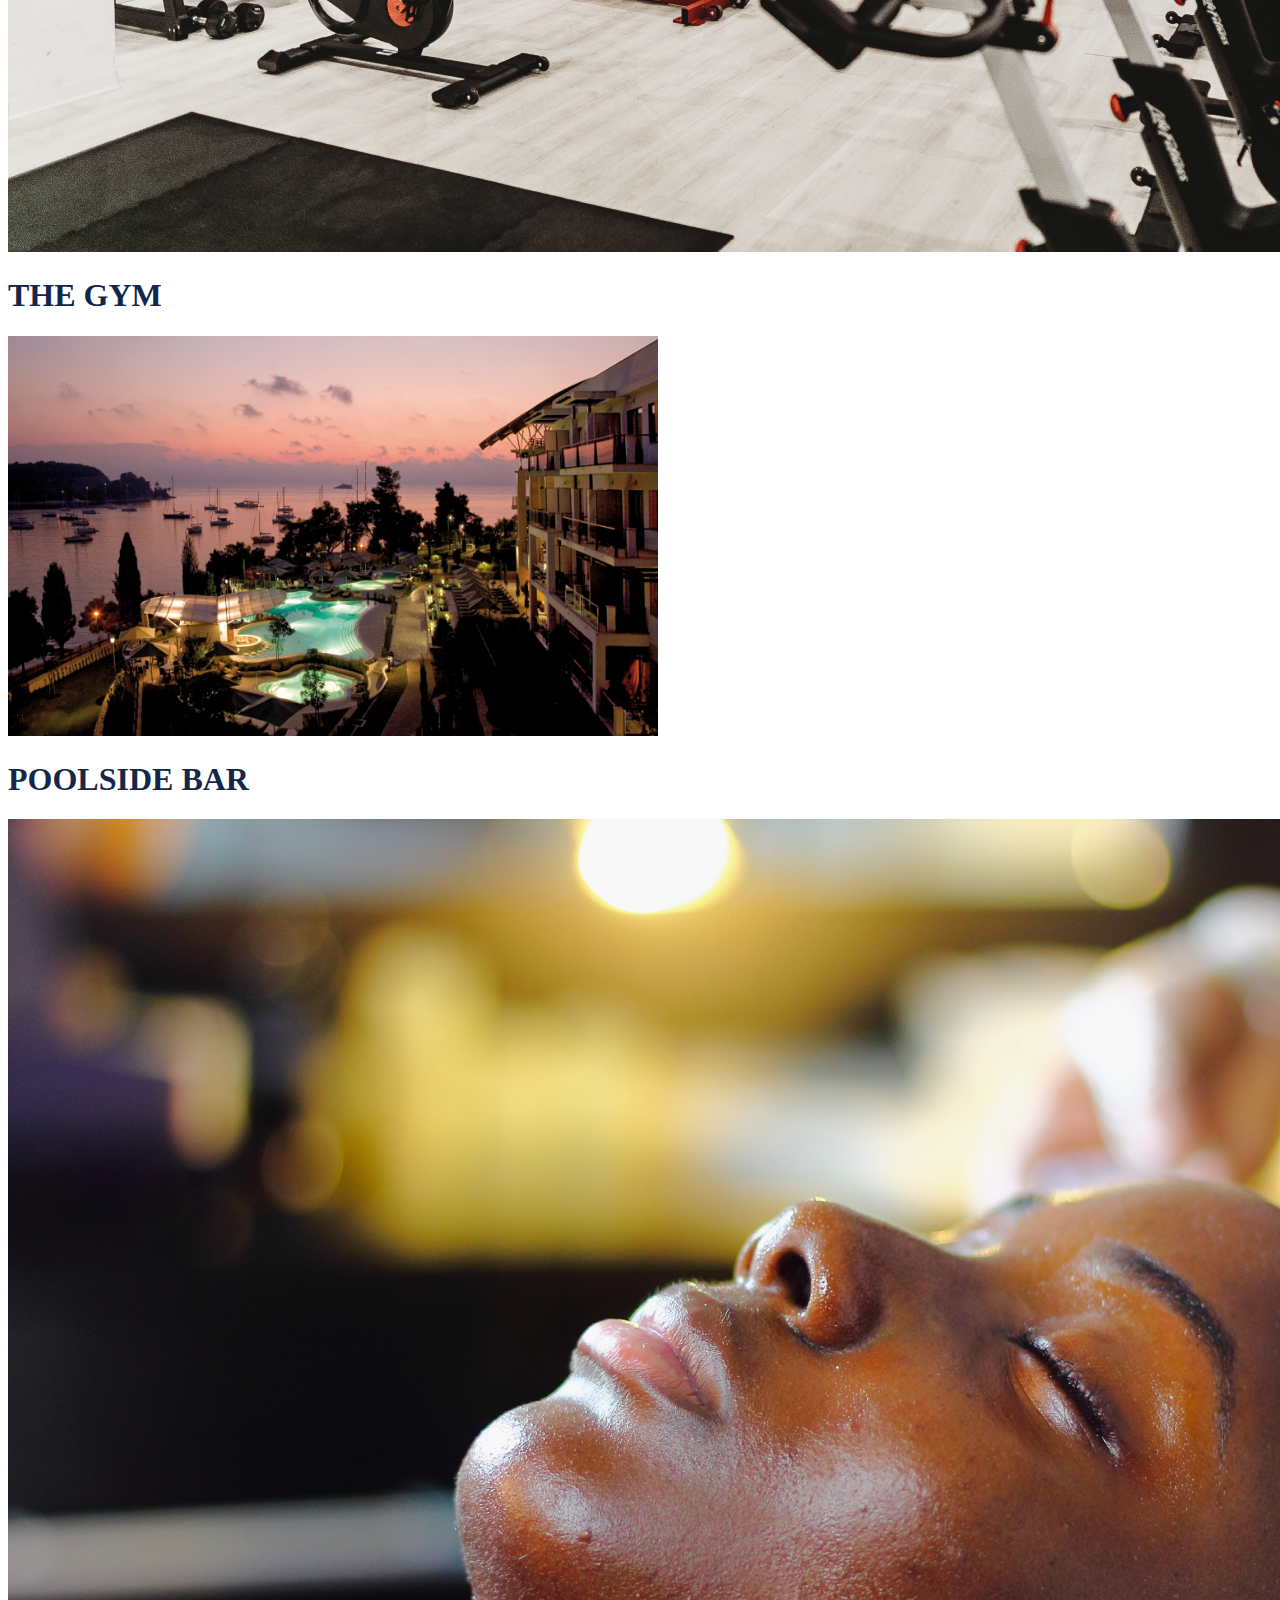
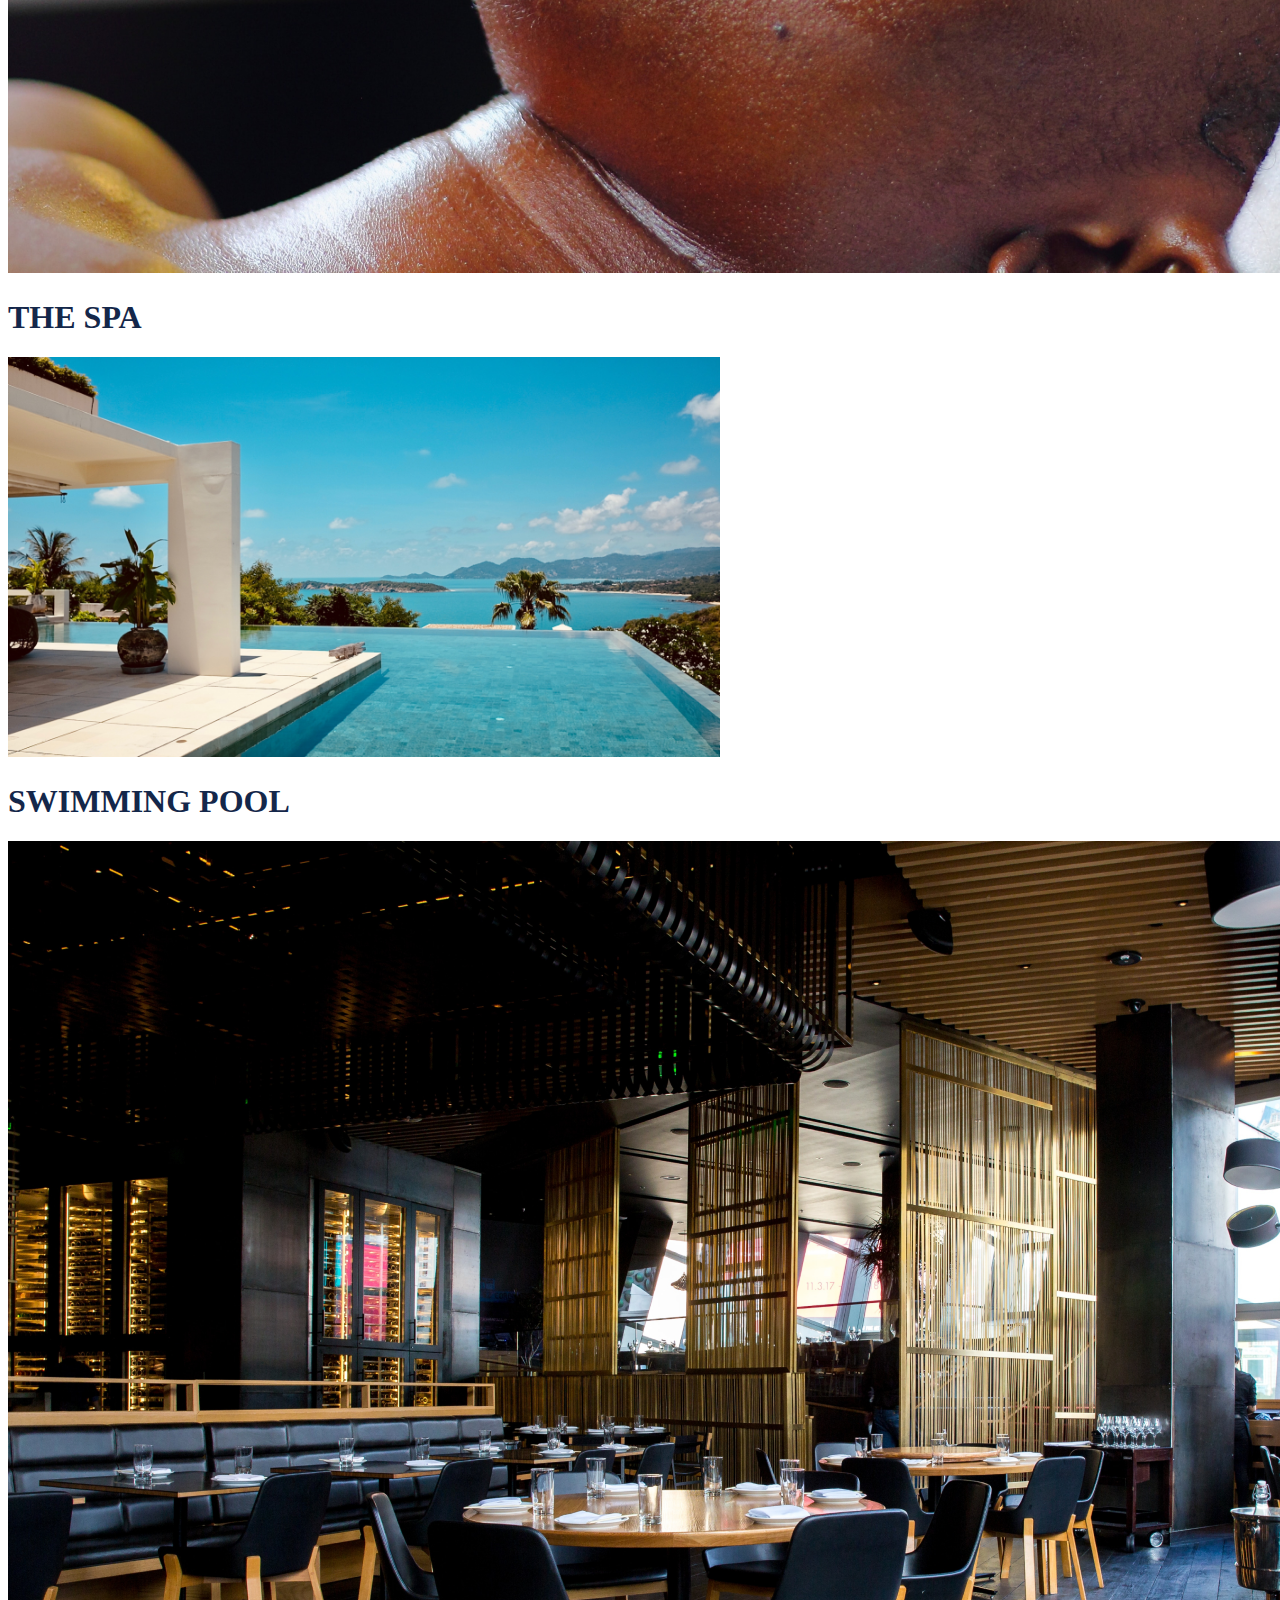
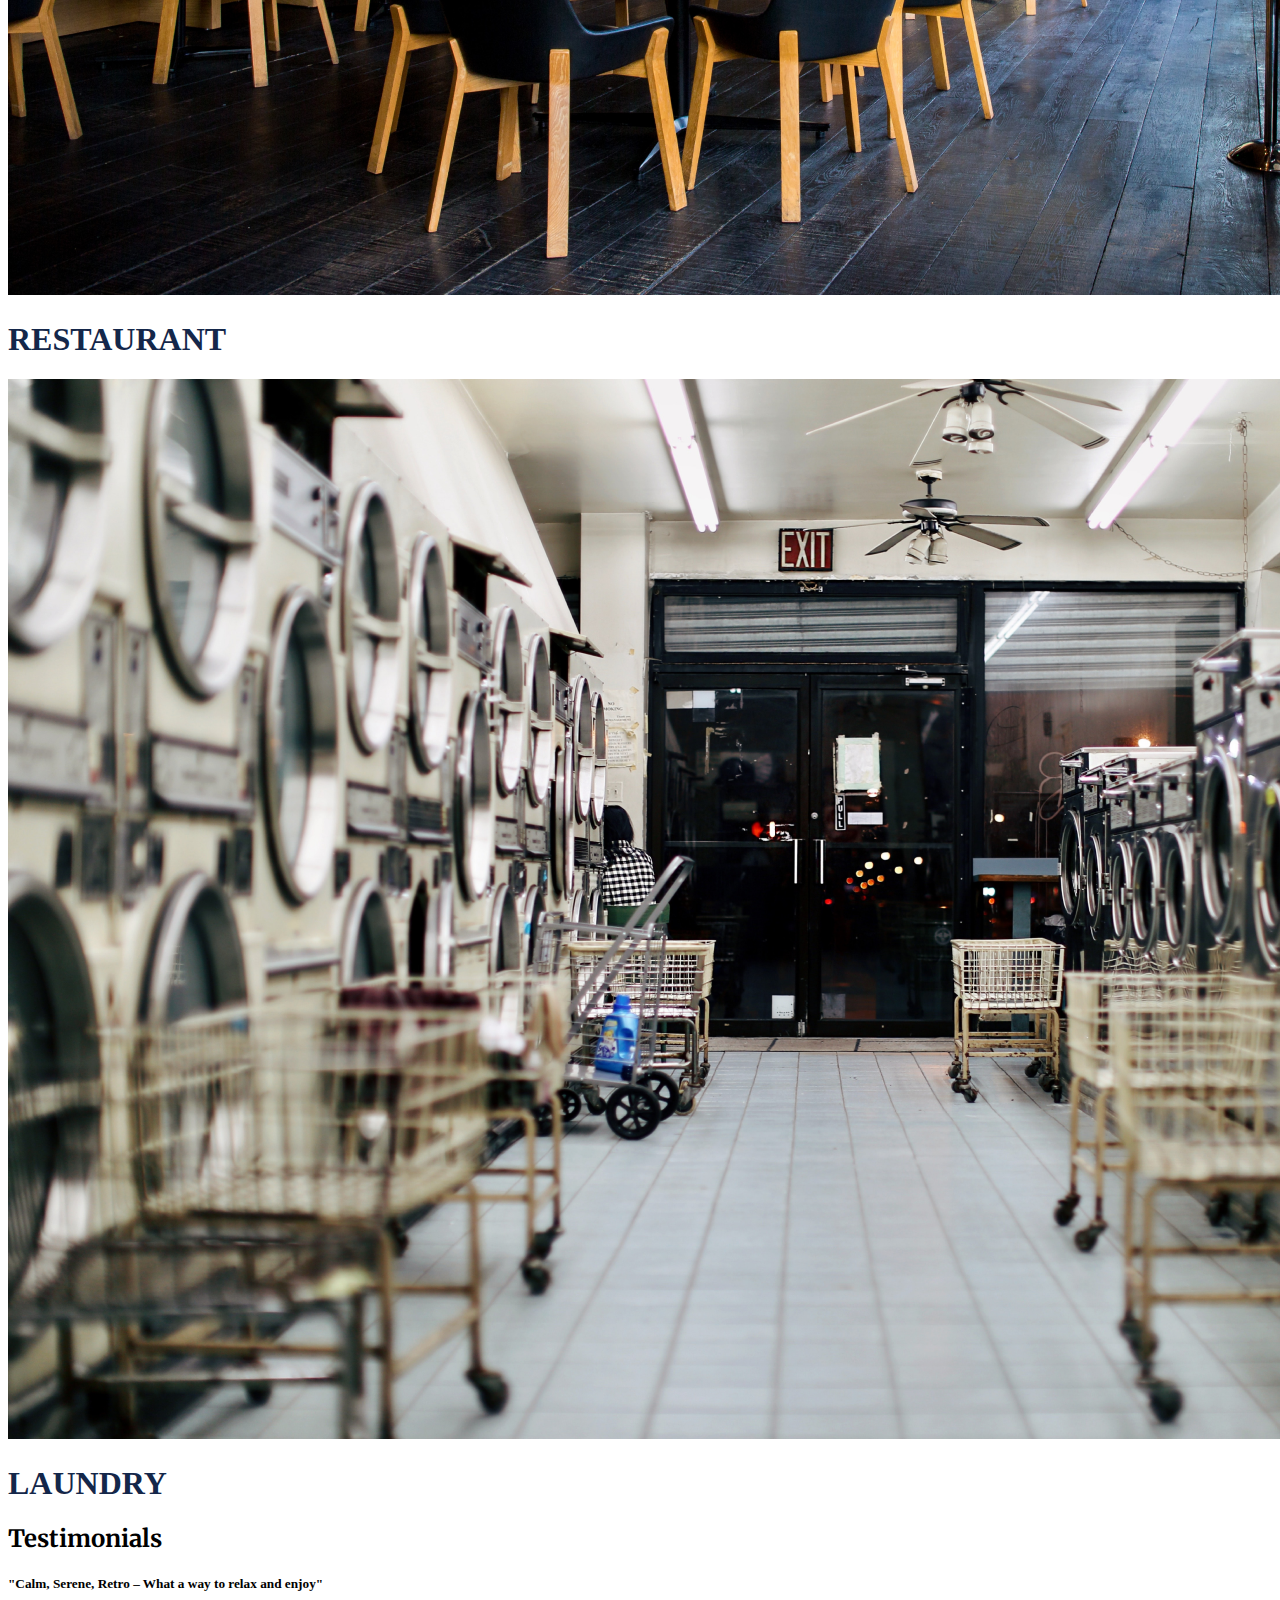
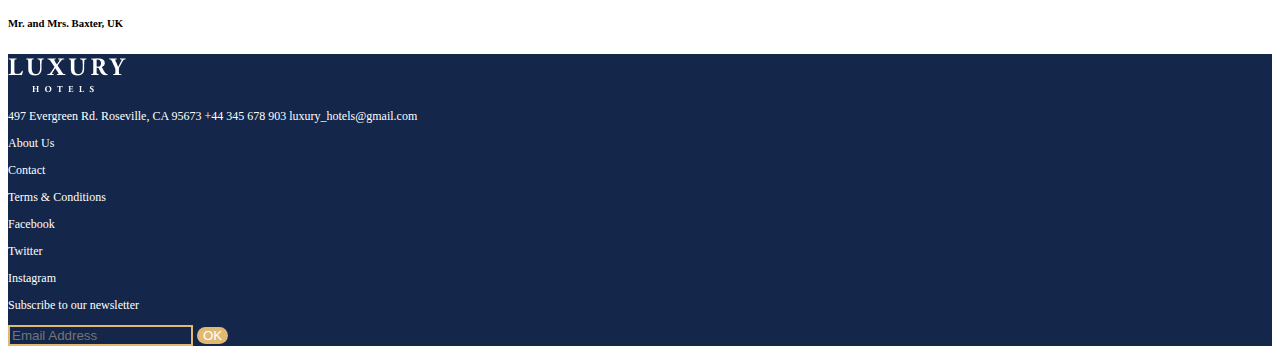
==== commit e4beaf40: "updated fil" ====
--- a/facilitiesPage.html
+++ b/facilitiesPage.html
@@ -69,8 +69,8 @@
                             <h5 class="heading " style="font-size: 20px;">WELCOME TO</h5>
                             <h1 class="" style="font-size: 80px;font-family: 'Merriweather', serif;">LUXURY</h1>
                             <h2 class="" style="font-size: 50px;font-family: 'Merriweather', serif;">HOTELS</h2>
-                            <p class="para ">Book your stay and enjoy Luxury
-                                redefined at the most affordable rates.</p>
+                              <p class="para ">Book your stay and enjoy Luxury
+                redefined at the most affordable rates.</p>
                             <div class="b1 "><button class="btn1">BOOK NOW</button></div>
                         </div>
                     </div>
@@ -83,7 +83,7 @@
                             <h2 class="" style="font-size: 50px;font-family: 'Merriweather', serif;">HOTELS</h2>
                             <p class="para ">Book your stay and enjoy Luxury
                                 redefined at the most affordable rates.</p>
-                            <div class="b1 "><button class="btn1">BOOK NOW</button></div>
+                            <div class="b1 "><button class="btn1" href="./roomsPage.html">BOOK NOW</button></div>
                         </div>
                     </div>
 
--- a/facilitiesPage.css
+++ b/facilitiesPage.css
@@ -1,3 +1,4 @@
+@import url('https://fonts.googleapis.com/css2?family=Merriweather:wght@700&display=swap');
 .btn1{
     font-family: monospace;
     background-color: #E0B973;
@@ -26,4 +27,27 @@
 .EmailInput{
     border: #E0B973 2px solid;
     background-color:#14274A ;
+}
+body{
+  overflow-x: hidden;
+}
+
+@media(orientation:portrait){
+  .btn1{
+      background-color: #E0B973;
+      border: none;
+      border-radius: 10px;
+      width: 100px;
+      height: 40px;
+      color: white;
+      font-size: 12px;
+  }
+  .div-section2{
+      padding-left: 20px;
+      padding-right: 20px;
+  }
+  .footer{
+      margin-left: 20px;
+  }
+
 }